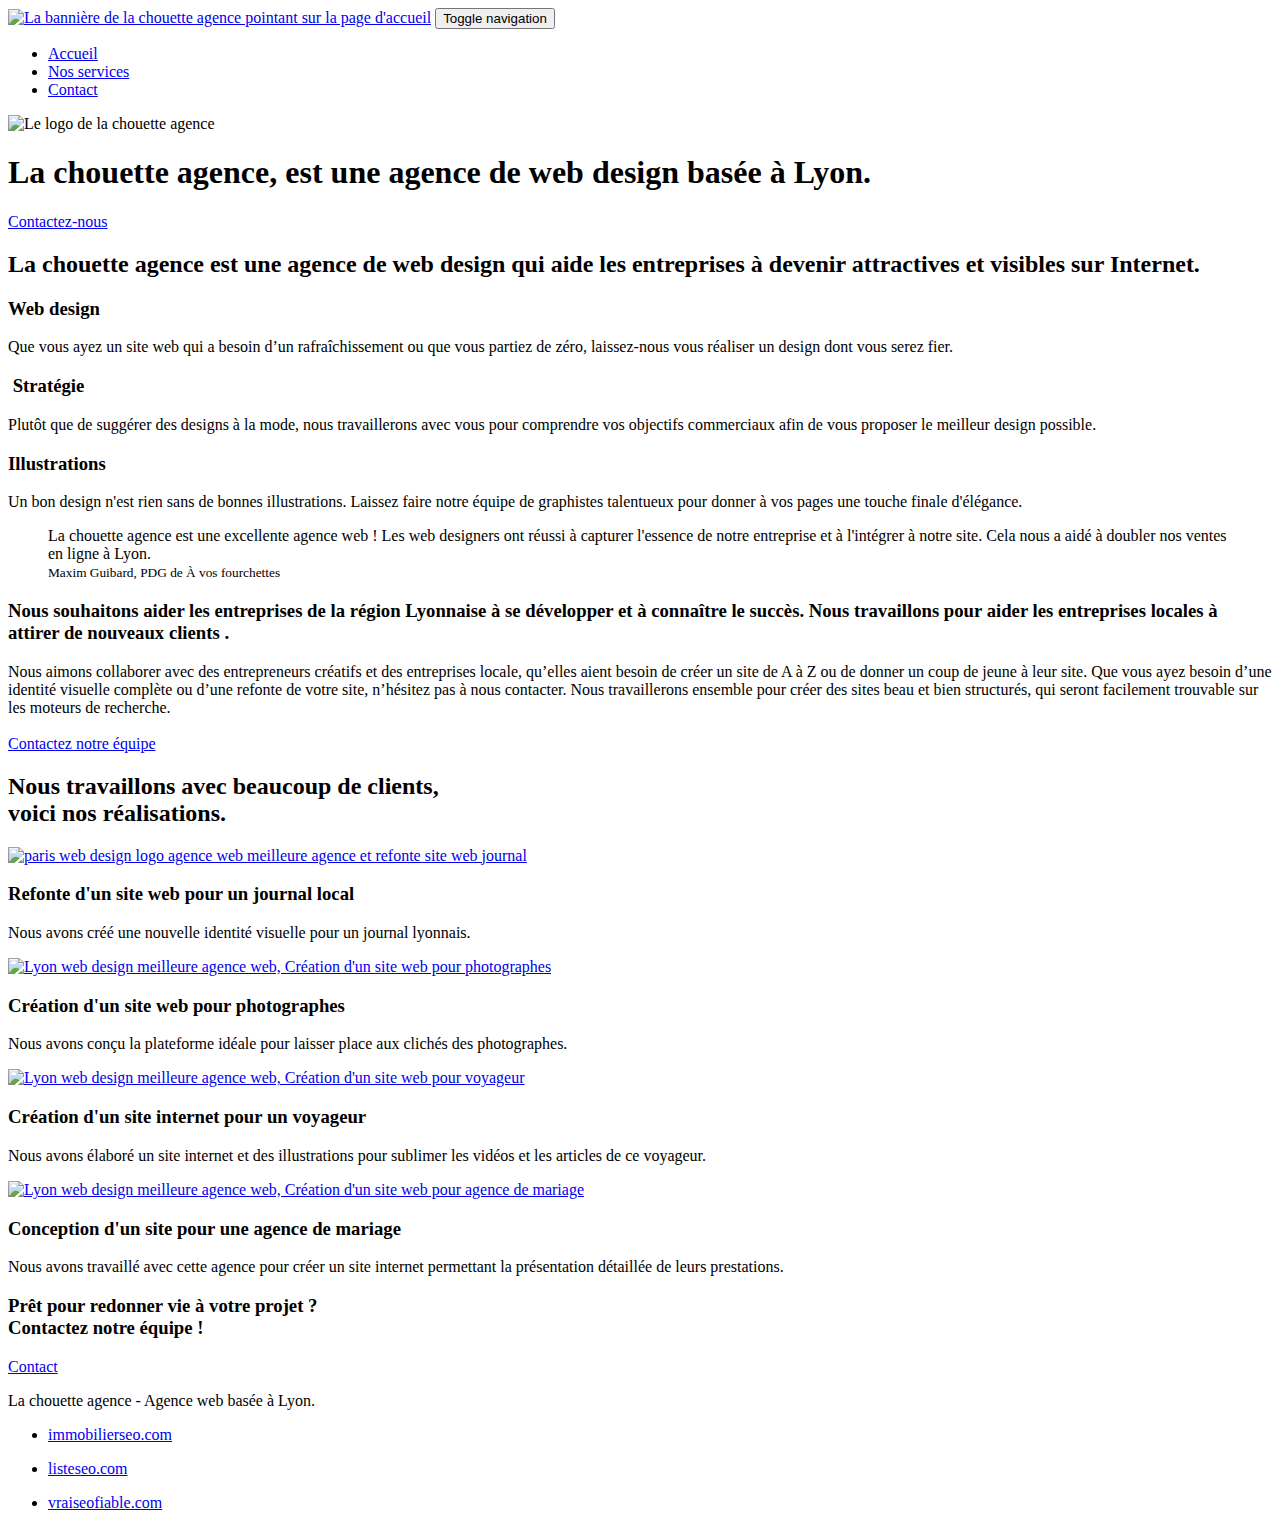
==== index.html @ 6811e6f7 "Suppression des liens externes dans le pied de page" ====
<!doctype html>
<!--lang="Default remplacé par lang="fr"-->
<html lang="fr">
	<head>
		<meta charset="utf-8">
		<title>La chouette agence | Entreprise web design à Lyon</title>
		<!-- meta keywords est obsolète donc on supprime 
		<meta name="keywords" content="">-->
		<!-- Ajout du contenu content -->
		<meta name="description" content="La chouette agence, est une agence de web design qui aide les entreprises de la région lyonnaise à devenir attractives et visibles sur Internet">
		<meta name="viewport" content="width=device-width, initial-scale=1.0, viewport-fit=cover">
		<!-- Ajout de meta http-equiv.... -->
		<meta http-equiv="X-UA-Compatible" content="IE=edge">
		<!-- Modificaton de type jpg en png -->
		<link rel="shortcut icon" type="image/png" href="favicon.png">
		
		<link rel="stylesheet" type="text/css" href="./css/bootstrap.css">
		<link rel="stylesheet" type="text/css" href="style.css">
		<link rel="stylesheet" type="text/css" href="./css/font-awesome.css">
		<link rel="stylesheet" type="text/css" href="./css/et-line.css">
		
		<!--les script sont placés vers la fin de la page-->
		
		<!-- Analytics -->
		
		<!-- Analytics END -->
		
	</head>
	<body>
		<!-- Conteneur principal - div remplacé par main -->
		<main class="page-container">
			
			<!-- bloc-0 en-tête de la page - div remplacé par header --> 
			<header class="bloc bgc-white l-bloc" id="bloc-0">
				<div class="container bloc-sm">

					<nav class="navbar row">
						<div class="navbar-header">
							<!--<div class="keywords" style="color:#cccccc;font-size:1px">Agence web à paris, stratégie web, web design, illustrations, design de site web, site web, web, internet, site internet, site</div>-->	
							<a class="navbar-brand" href="index.html"><img src="img/la-chouette-agence.png" alt="La bannière de la chouette agence pointant sur la page d'accueil" height="40" /></a>
							<!--<div class="keywords" style="color:#cccccc;font-size:1px;">Agence web à paris, stratégie web, web design, illustrations, design de site web, site web, web, internet, site internet, site</div>-->
							<button id="nav-toggle" type="button" class="ui-navbar-toggle navbar-toggle" data-toggle="collapse" data-target=".navbar-1">
								<span class="sr-only">Toggle navigation</span><span class="icon-bar"></span><span class="icon-bar"></span><span class="icon-bar"></span>
							</button>
						</div>
						<div class="collapse navbar-collapse navbar-1 special-dropdown-nav">
							<ul class="site-navigation nav navbar-nav">
								<li>
									<a href="index.html">Accueil</a>
								</li>
								<li>
									<!-- Ajout du lien nos services-->
									<a href="#bloc-2-services">Nos services</a>
								</li>
								<li>
									<!-- Remplacer le texte page2 par Contact et suppression du signe superieur -->
									<a href="contact.html">Contact</a>
								</li>
							</ul>
						</div>
					</nav>
				</div>
			</header>
			<!-- bloc-0 en-tête END -->

			<!-- section bloc-1-presentation - div remplacé par section-->
			<section class="bloc bgc-dark-slate-blue bg-banniere d-bloc bg-t-edge bloc-bg-texture texture-paper b-parallax" id="bloc-1-hero">
				<div class="container bloc-lg">
					<div class="row tight-width-whitespace">
						<div class="col-sm-12">
							<img src="img/logo.png" class="center-block image-resize-mode" width="100" alt="Le logo de la chouette agence" />
							<h1 class="text-center hero-bloc-text tc-white ">
								La chouette agence, est une agence de web design basée à Lyon.
							</h1>
							<div class="text-center">
								<a href="contact.html" class="btn btn-lg btn-clean btn-rd cta-hero btn-atomic-tangerine" id="cta-hero">Contactez-nous</a>
							</div>
						</div>
					</div>
				</div>
			</section>
			<!-- section bloc-1-presentation END -->

			<!-- section bloc-2-services - div remplacé par section--> 
			<section class="bloc bgc-white l-bloc" id="bloc-2-services">
				<div class="container bloc-md">
					<div class="row">
						<div class="col-sm-12 text-center">
							<!--<img alt="agence web, agence web paris, web design paris, stratégie web" src="img/title.png" />-->
							<h2>
								La chouette agence est une agence de web design qui aide les entreprises à devenir 
								attractives et visibles sur Internet.
							</h2>
						</div>
					</div>
					<div class="row voffset-lg med-width-whitespace">
						<!-- DIV remplacé par ARTICLE -->
						<article class="col-sm-4">
							<div class="text-center">
								<span class="et-icon-browser sm-shadow icon-dark-slate-blue icons icon-lg"></span>
							</div>
							<h3 class="mg-md text-center">
								Web design
							</h3>
							<p class="text-center ">
								Que vous ayez un site web qui a besoin d&rsquo;un rafraîchissement ou que vous partiez de zéro, laissez-nous vous réaliser un design dont vous serez fier.
							</p>
						</article>
						<!-- DIV remplacé par ARTICLE -->
						<article class="col-sm-4">
							<div class="text-center">
								<span class="et-icon-presentation sm-shadow icon-dark-slate-blue icons icon-lg"></span>
							</div>
							<h3 class="mg-md text-center">
								&nbsp;Stratégie
							</h3>
							<p class="text-center ">
								Plutôt que de suggérer des designs à la mode, nous travaillerons avec vous pour comprendre vos objectifs commerciaux afin de vous proposer le meilleur design possible.<br>
							</p>
						</article>
						<!-- DIV remplacé par ARTICLE -->
						<article class="col-sm-4">
							<div class="text-center">
								<span class="et-icon-edit sm-shadow icon-dark-slate-blue icons icon-lg"></span>
							</div>
							<h3 class="mg-md text-center">
								Illustrations
							</h3>
							<p class="text-center ">
								Un bon design n'est rien sans de bonnes illustrations. Laissez faire notre équipe de graphistes talentueux pour donner à vos pages une touche finale d'élégance.
							</p>
						</article>
					</div>
					<div class="row voffset-lg voffset">
						<!-- Remplacer div par blockquote-->
						<blockquote class="col-xs-12 col-md-8 col-md-offset-2 text-center">
							<!--<img alt="agence web, agence web paris, web design paris, stratégie web" src="img/citation.png" />-->
							La chouette agence est une excellente agence web ! Les web designers ont réussi à capturer l'essence
							de notre entreprise et à l'intégrer à notre site. Cela nous a aidé à doubler nos ventes en ligne à Lyon.<br>
							<small>Maxim Guibard, PDG de &Agrave; vos fourchettes</small>
						</blockquote>
					</div>
				</div>
			</section>
			<!-- section bloc-2-services END -->

			<!-- section bloc-3-what-i-do - div remplacé par section -->
			<section class="bloc tc-white bgc-atomic-tangerine bg-presentation d-bloc bloc-bg-texture texture-paper b-parallax" id="bloc-3-what-i-do">
				<div class="container bloc-lg">
					<div class="row tight-width-whitespace black-background">
						<div class="col-sm-12">
							<!-- Remplacement de h2 par h3-->
							<h3 class="mg-md text-center tc-white">
								Nous souhaitons aider les entreprises de la région Lyonnaise à se développer et à connaître le succès. Nous travaillons pour aider les entreprises locales à attirer de nouveaux clients .<br>
							</h3>
							<p class="text-center white">
								Nous aimons collaborer avec des entrepreneurs créatifs et des entreprises locale, qu’elles aient besoin de créer un site de A à Z ou de donner un coup de jeune à leur site. Que vous ayez besoin d’une identité visuelle complète ou d’une refonte de votre site, n’hésitez pas à nous contacter. Nous travaillerons ensemble pour créer des sites beau et bien structurés, qui seront facilement trouvable sur les moteurs de recherche. <br><br><a class="ltc-white bold-link" href="page2.html">Contactez notre équipe</a><br>
							</p>
						</div>
					</div>
				</div>
			</section>
			<!-- section bloc-3-what-i-do END -->

			<!-- section bloc-4-portfolio - div remplacé par section -->
			<section class="bloc bgc-white bg-lines-h2-bg bg-repeat l-bloc" id="bloc-4-portfolio">
				<div class="container bloc-lg">
					<div class="row">
						<div class="col-sm-12 text-center">
							<!--<img alt="agence web, agence web paris, web design paris, stratégie web" src="img/title2.png" />-->
							<!-- Remplacer IMG par H2 -->
							<h2>Nous travaillons avec beaucoup de clients,<br> voici nos réalisations.</h2>
						</div>
					</div>
					<div class="row tight-width-whitespace portfolio-row">
						<div class="col-sm-6">
							<a href="#" data-lightbox="img/1.jpg" data-gallery-id="gallery-1" data-caption="Refonte d'un site web pour un journal local" data-frame="snapshot-lb"><img src="img/1.jpg" alt="paris web design logo agence web meilleure agence et refonte site web journal" class="img-responsive portfolio-thumb" /></a>
							<h3 class="mg-md text-center">
								Refonte d'un site web pour un journal local
							</h3>
							<p class="text-center">
								Nous avons créé une nouvelle identité visuelle pour un journal lyonnais.
							</p>
						</div>
						<div class="col-sm-6">
							<a href="#" data-lightbox="img/2.jpg" data-gallery-id="gallery-1" data-caption="Création d'un site web pour photographes" data-frame="snapshot-lb"><img src="img/2.jpg" class="img-responsive portfolio-thumb" alt="Lyon web design meilleure agence web, Création d'un site web pour photographes" /></a>
							<h3 class="mg-md text-center">
								Création d'un site web pour photographes
							</h3>
							<p class="text-center">
								Nous avons conçu la plateforme idéale pour laisser place aux clichés des photographes.
							</p>
						</div>
					</div>
					<div class="row tight-width-whitespace portfolio-row">
						<div class="col-sm-6">
							<a href="#" data-lightbox="img/3.bmp" data-gallery-id="gallery-1" data-caption="Création d'un site internet pour un voyageur" data-frame="snapshot-lb"><img src="img/3.bmp" class="img-responsive portfolio-thumb" alt="Lyon web design meilleure agence web, Création d'un site web pour voyageur"/></a>
							<h3 class="mg-md text-center">
								Création d'un site internet pour un voyageur
							</h3>
							<p class="text-center">
								Nous avons élaboré un site internet et des illustrations pour sublimer les vidéos et les articles de ce voyageur.
							</p>
						</div>
						<div class="col-sm-6">
							<a href="#" data-lightbox="img/4.bmp" data-gallery-id="gallery-1" data-caption="Conception d'un site pour une agence de mariage" data-frame="snapshot-lb"><img src="img/4.bmp" class="img-responsive portfolio-thumb" alt="Lyon web design meilleure agence web, Création d'un site web pour agence de mariage" /></a>
							<h3 class="mg-md text-center">
								Conception d'un site pour une agence de mariage
							</h3>
							<p class="text-center">
								Nous avons travaillé avec cette agence pour créer un site internet permettant la présentation détaillée de leurs prestations.
							</p>
						</div>
					</div>
				</div>
			</section>
			<!-- section bloc-4-portfolio END -->

			<!-- section bloc-5-cta - div remplacé section -->
			<section class="bloc bgc-dark-slate-blue bg-banniere d-bloc bloc-bg-texture texture-paper" id="bloc-5-cta">
				<div class="container bloc-lg">
					<div class="row">
						<!-- Remplacement de h2 par h3-->
						<h3 class="mg-md text-center tc-white">
							Prêt pour redonner vie à votre projet ?<br>Contactez notre équipe !
						</h3>
						<div class="col-sm-12 text-center">
							<a href="contact.html" class="btn btn-atomic-tangerine btn-clean btn-rd btn-lg cta-hero">Contact</a>
						</div>
					</div>
				</div>
			</section>
			<!-- section bloc-5-cta END -->

			<!-- footer bloc-8 - div remplacé par footer --> 
			<footer class="bloc bgc-atomic-tangerine d-bloc" id="bloc-8">
				<div class="container bloc-sm">
					<div class="row">
						<div class="col-sm-12">
							<p class="text-center white">
								La chouette agence - Agence web basée à Lyon.<br>
							</p>
							<div class="row row-no-gutters social">
								<div class="col-sm-3">
									<div class="text-center">
										<a class="social" href="https://twitter.com/home?lang=fr" target="_blank"><span class="fa fa-twitter icon-md"></span></a>
									</div>
								</div>
								<div class="col-sm-3">
									<div class="text-center">
										<a class="social" href="https://www.facebook.com/Lachouetteagence-102124138847114" target="_blank"><span class="fa fa-facebook icon-md"></span></a>
									</div>
								</div>
								<div class="col-sm-3">
									<div class="text-center">
										<a class="social" href="https://dribbble.com/tags/fa" target="_blank"><span class="fa fa-dribbble icon-md"></span></a>
									</div>
								</div>
								<div class="col-sm-3">
									<div class="text-center">
										<a class="social" href="https://www.instagram.com/?hl=fr" target="_blank"><span class="fa fa-instagram icon-md"></span></a>
									</div>
								</div>
							<!--<div class="keywords" style="color:#F3976C;">Agence web à paris, stratégie web, web design, illustrations, design de site web, site web, web, internet, site internet, site</div>-->
							</div>
							<div class="row">
								<div class="col-sm-4">
									<!--Partenaires-->
										<ul>
											<!--<li><a href="voiture.com">voiture.com</a></li>
											<li><a href="pizza.com">pizza.com</a></li>
											<li><a href="matoiture.com">matoiture.com</a></li>-->
											<li><a href="immobilierseo.com">immobilierseo.com</a></li>
										</ul>	
								</div>
								<div class="col-sm-4">
									<!--Annuaires liste 1-->
									<ul>
										<!--<li><a href="annuaireagence.com">annuaireagence.com</a></li>
										<li><a href="annuaireseo.com">annuaireseo.com</a></li>
										<li><a href="annuairemarketing.com">annuairemarketing.com</a></li>
										<li><a href="123seoture.com">123seo.com</a></li>
										<li><a href="123site.com">123site.com</a></li>
										<li><a href="annuairewordpress.com">annuairewordpress.com</a></li>
										<li><a href="listeagence.com">listeagence.com</a></li>
										<li><a href="meilleuresagencesparis.com">meilleuresagencesparis.com</a></li>-->
										<li><a href="listeseo.com">listeseo.com</a></li>
									</ul>
								</div>
								<div class="col-sm-4">
									<!--Annuaires liste 2-->
									<ul>
										<!--<li><a href="betterseo.com">betterseo.com</a></li>
										<li><a href="ameliorerseo.com">ameliorerseo.com</a></li>
										<li><a href="seojuicelien.com">seojuicelien.com</a></li>
										<li><a href="meilleursliens.com">meilleursliens.com</a></li>
										<li><a href="liensagogo.com">liensagogo.com</a></li>
										<li><a href="backlink.com">backlink.com</a></li>
										<li><a href="linkjuiceannuaire.com">linkjuiceannuaire.com</a></li>
										<li><a href="remontersurgoogle.com">remontersurgoogle.com</a></li>-->
										<li><a href="vraiseofiable.com">vraiseofiable.com</a></li>
									</ul>
								</div>
							</div>
						</div>
					</div>
				</div>
			</footer>
			<!-- footer bloc-8 END -->

		</main>
		<!-- Conteneur principal END -->
		
		<!-- Les scripts -->
		<script src="./js/jquery-2.1.0.js"></script>
		<script src="./js/bootstrap.js"></script>
		<script src="./js/blocs.js"></script>
		<script src="./js/jquery.touchSwipe.js" defer></script>
		<script src="./js/gmaps.js"></script>	
	</body>
</html>
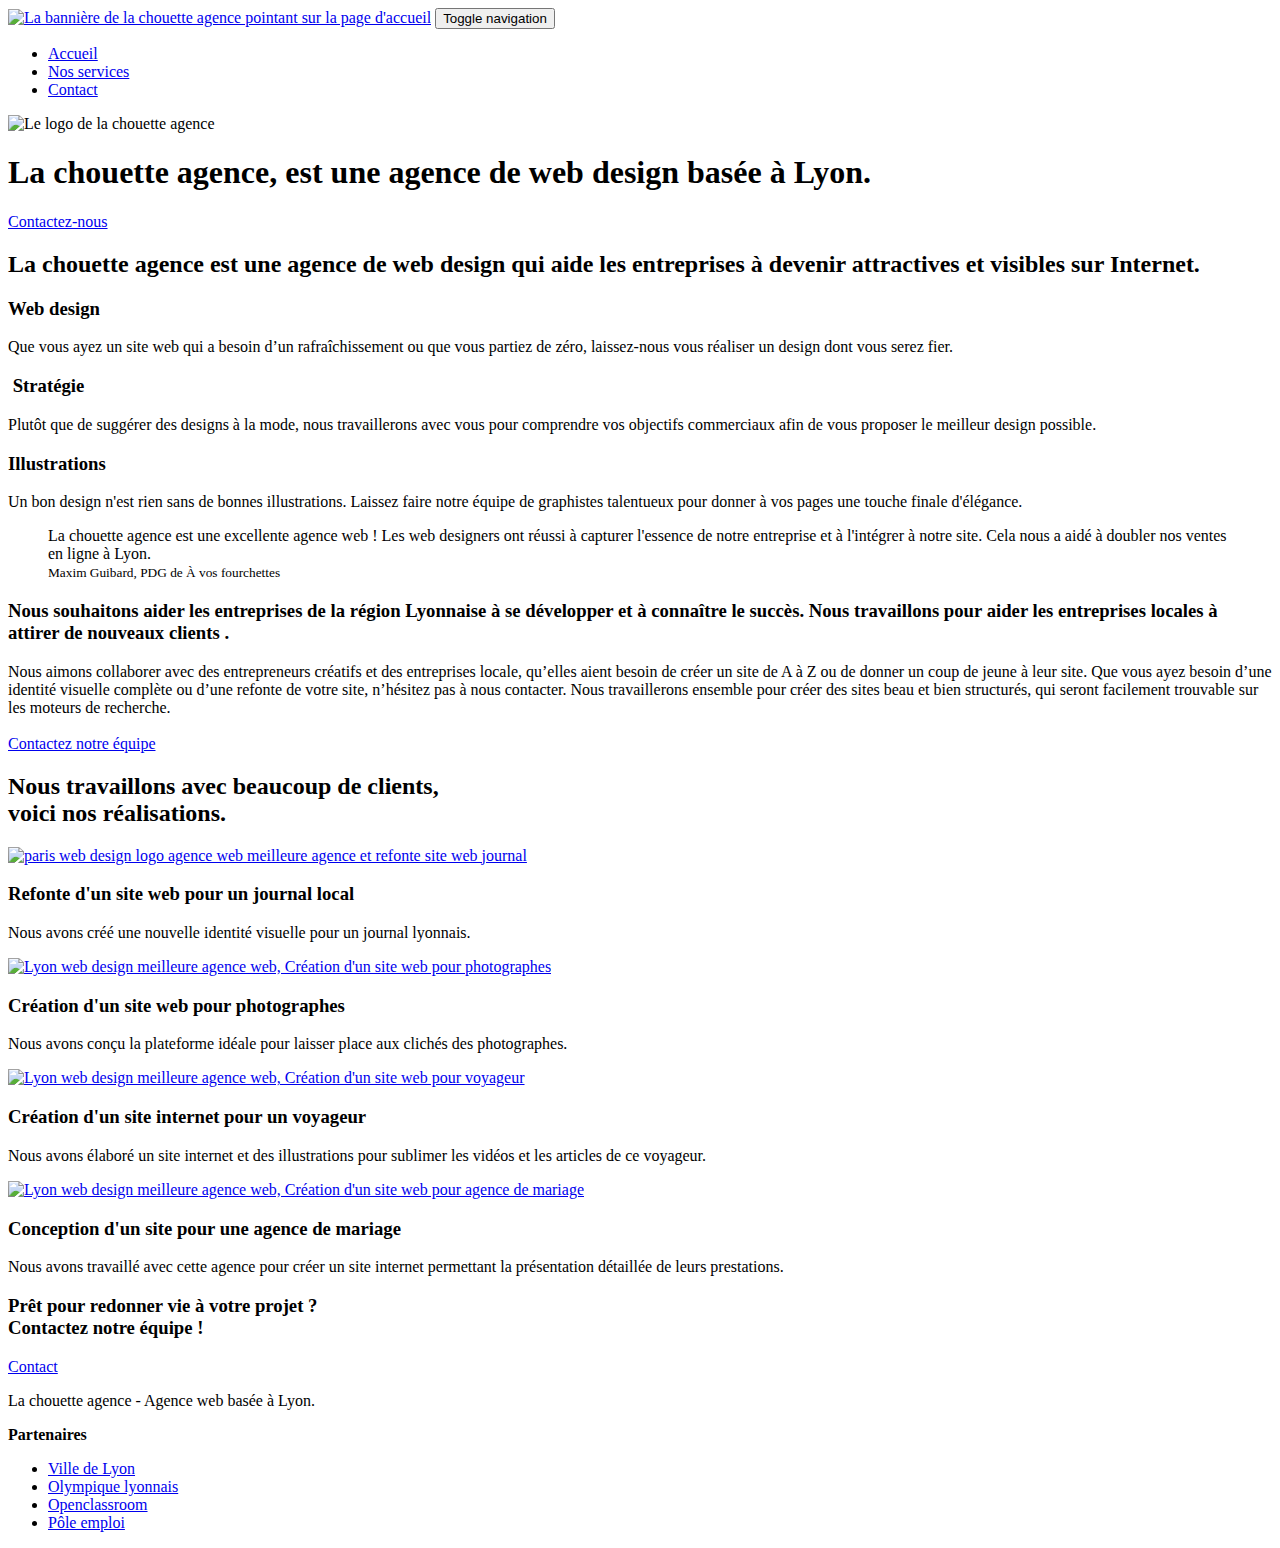
==== commit c8136b41: "Ajout des liens partenaires et réseaux sociaux dans les pieds de page" ====
--- a/index.html
+++ b/index.html
@@ -265,41 +265,13 @@
 							</div>
 							<div class="row">
 								<div class="col-sm-4">
-									<!--Partenaires-->
-										<ul>
-											<!--<li><a href="voiture.com">voiture.com</a></li>
-											<li><a href="pizza.com">pizza.com</a></li>
-											<li><a href="matoiture.com">matoiture.com</a></li>-->
-											<li><a href="immobilierseo.com">immobilierseo.com</a></li>
-										</ul>	
-								</div>
-								<div class="col-sm-4">
-									<!--Annuaires liste 1-->
+									<strong>Partenaires</strong>
 									<ul>
-										<!--<li><a href="annuaireagence.com">annuaireagence.com</a></li>
-										<li><a href="annuaireseo.com">annuaireseo.com</a></li>
-										<li><a href="annuairemarketing.com">annuairemarketing.com</a></li>
-										<li><a href="123seoture.com">123seo.com</a></li>
-										<li><a href="123site.com">123site.com</a></li>
-										<li><a href="annuairewordpress.com">annuairewordpress.com</a></li>
-										<li><a href="listeagence.com">listeagence.com</a></li>
-										<li><a href="meilleuresagencesparis.com">meilleuresagencesparis.com</a></li>-->
-										<li><a href="listeseo.com">listeseo.com</a></li>
-									</ul>
-								</div>
-								<div class="col-sm-4">
-									<!--Annuaires liste 2-->
-									<ul>
-										<!--<li><a href="betterseo.com">betterseo.com</a></li>
-										<li><a href="ameliorerseo.com">ameliorerseo.com</a></li>
-										<li><a href="seojuicelien.com">seojuicelien.com</a></li>
-										<li><a href="meilleursliens.com">meilleursliens.com</a></li>
-										<li><a href="liensagogo.com">liensagogo.com</a></li>
-										<li><a href="backlink.com">backlink.com</a></li>
-										<li><a href="linkjuiceannuaire.com">linkjuiceannuaire.com</a></li>
-										<li><a href="remontersurgoogle.com">remontersurgoogle.com</a></li>-->
-										<li><a href="vraiseofiable.com">vraiseofiable.com</a></li>
-									</ul>
+										<li><a href="https://www.lyon.fr/" target="_blank">Ville de Lyon</a></li>
+										<li><a href="https://www.ol.fr/fr-FR/prehome" target="_blank">Olympique lyonnais</a></li>
+										<li><a href="https://openclassrooms.com/fr/" target="blank">Openclassroom</a></li>
+										<li><a href="https://www.pole-emploi.fr/accueil/" target="_blank">P&ocirc;le emploi</a></li>
+									</ul>	
 								</div>
 							</div>
 						</div>
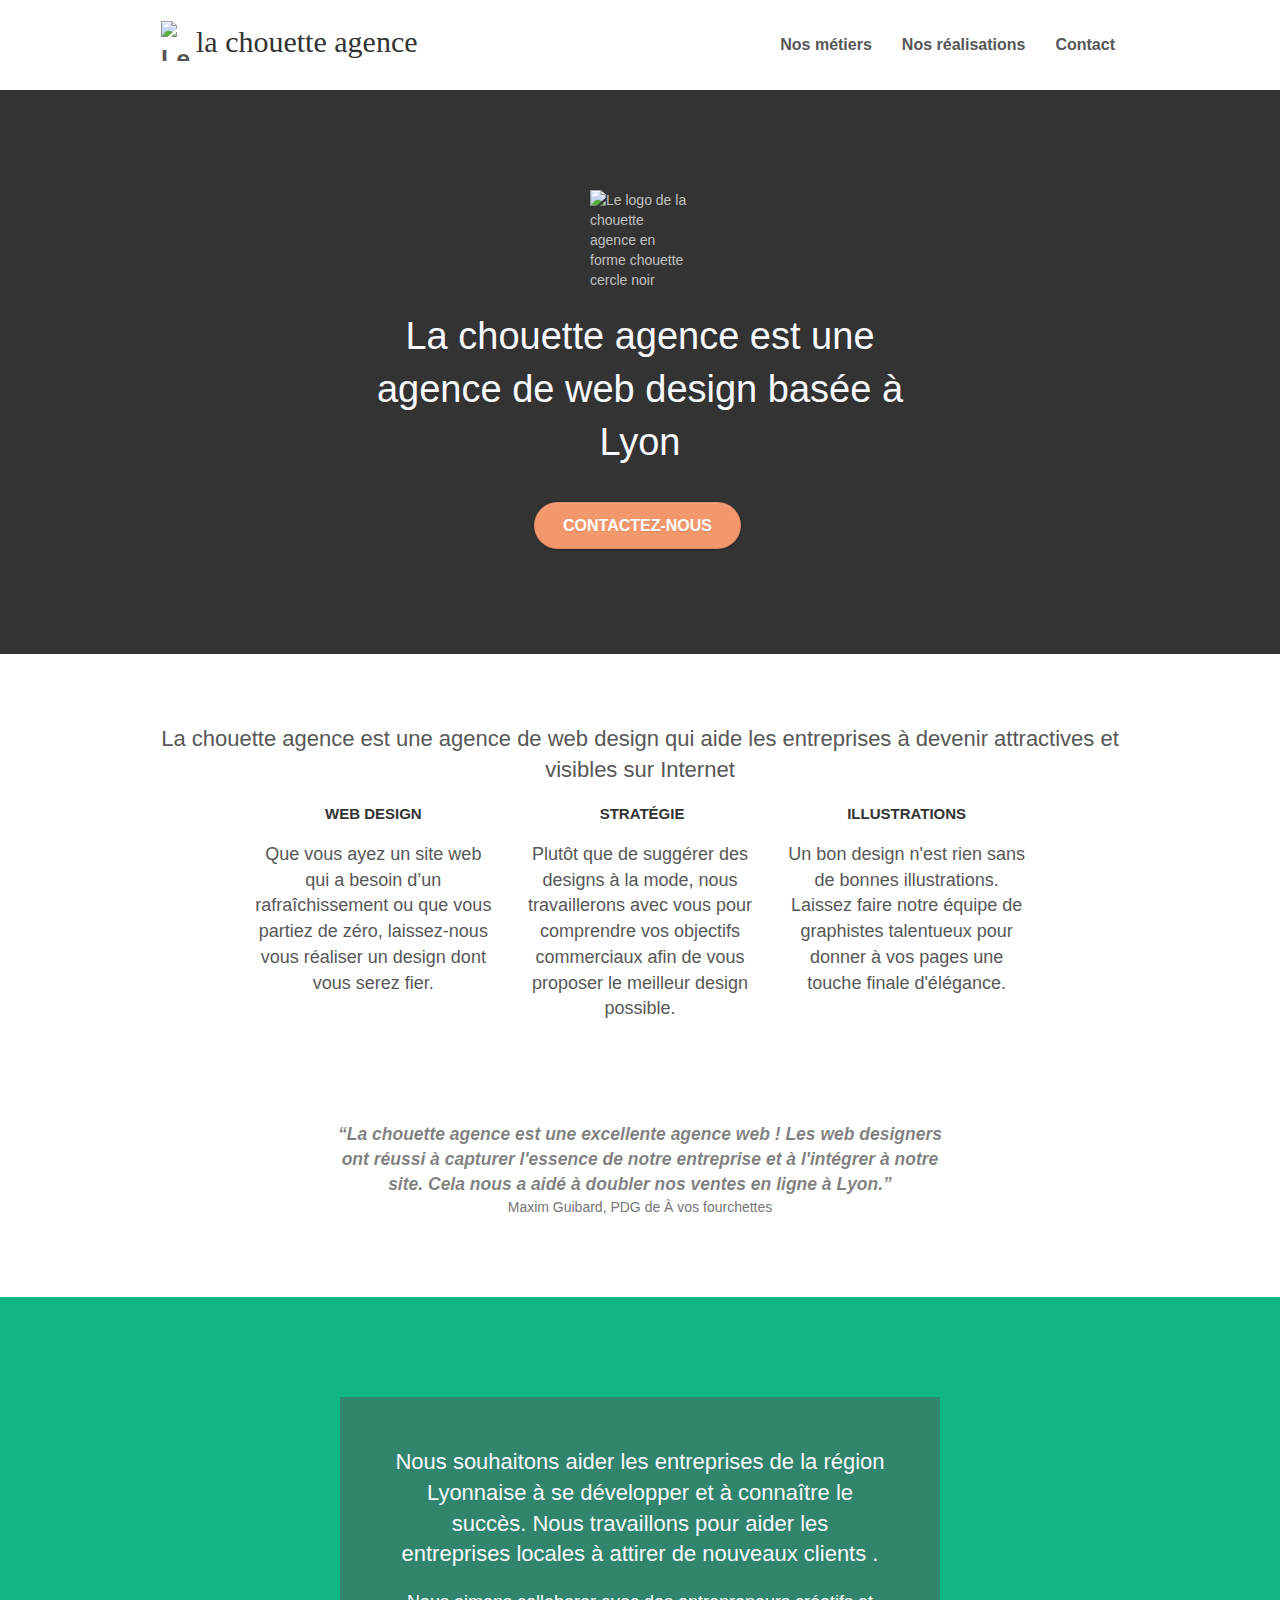
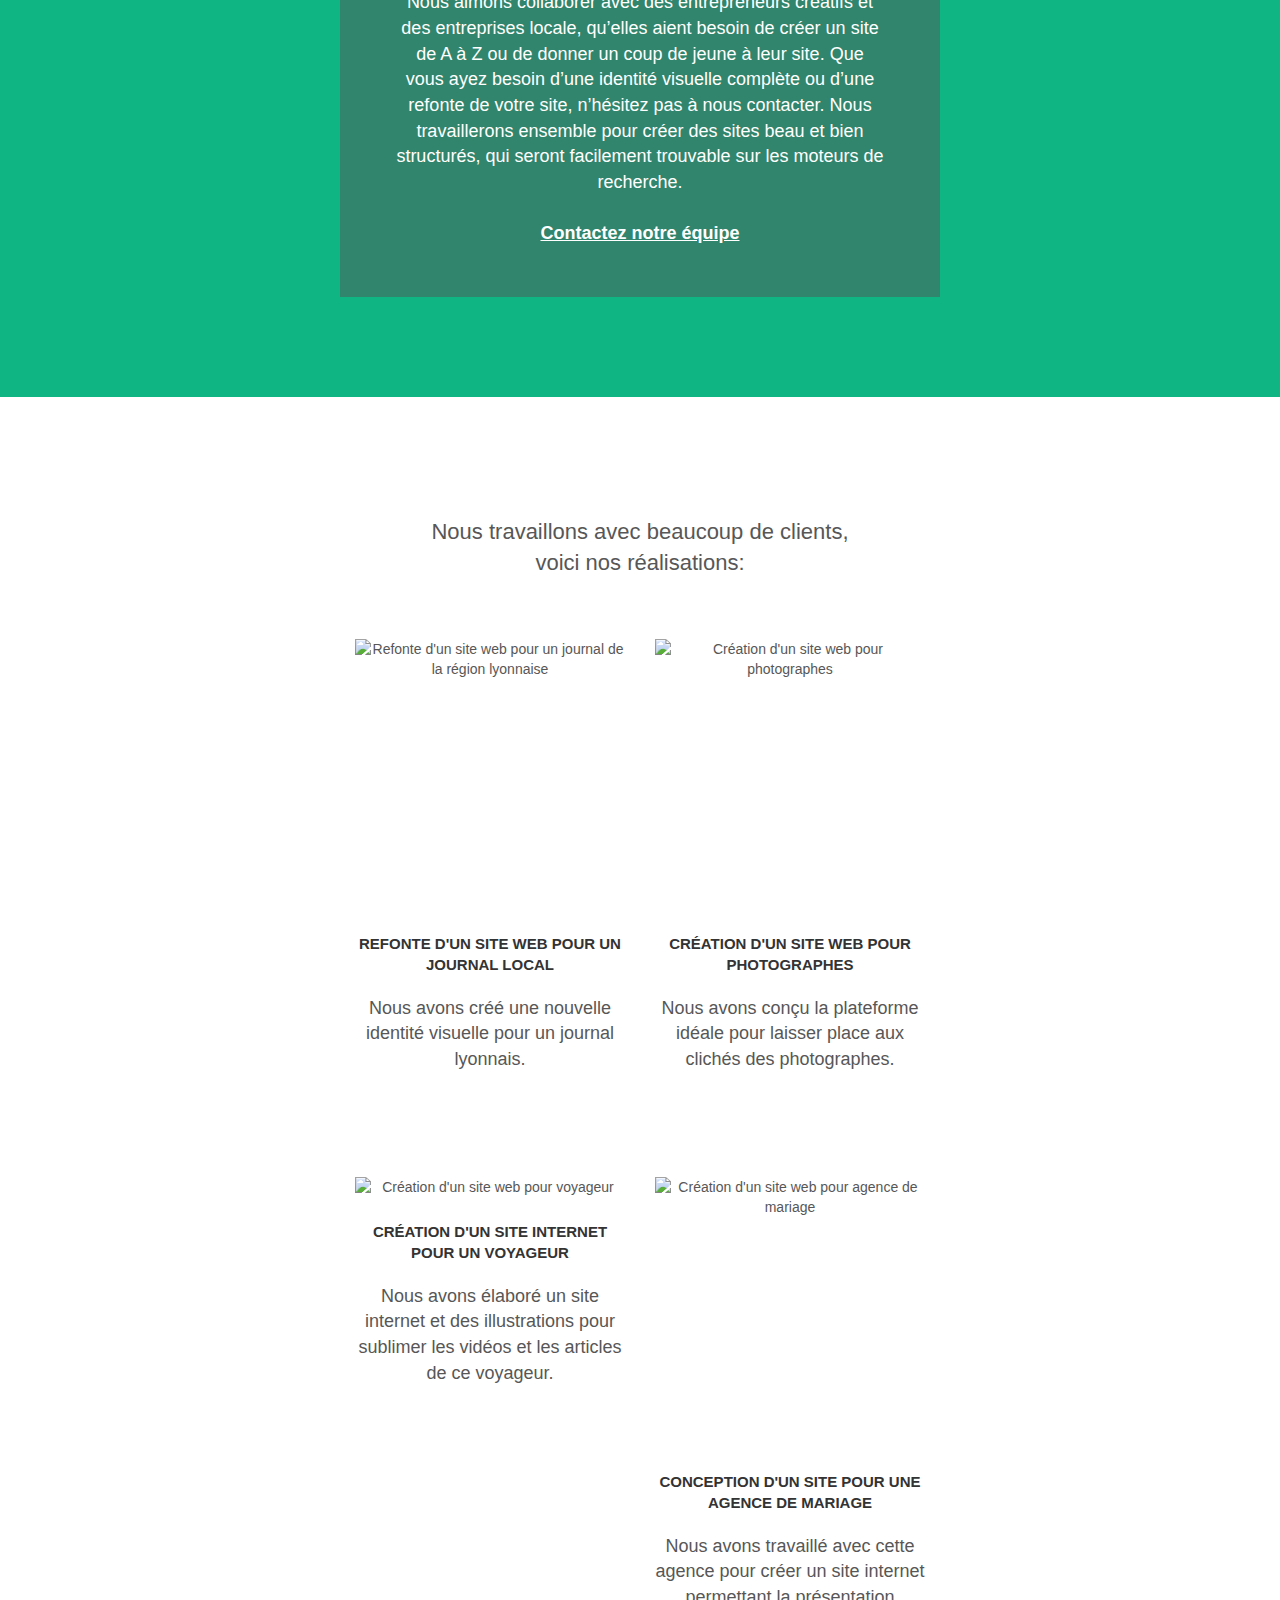
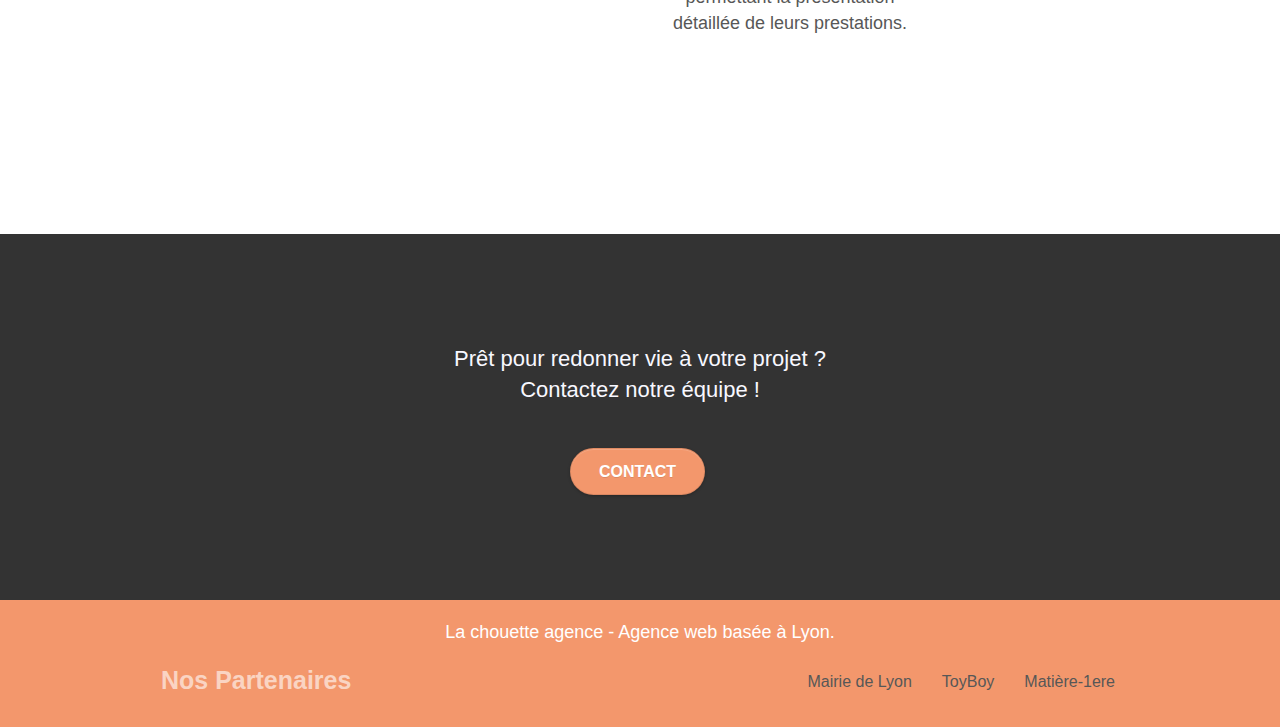
==== commit d541783d: "Réalisation toogle navigation du pied de page" ====
--- a/index.html
+++ b/index.html
@@ -1,238 +1,262 @@
 <!doctype html>
-<!--lang="Default remplacé par lang="fr"-->
 <html lang="fr">
 	<head>
 		<meta charset="utf-8">
-		<title>La chouette agence | Entreprise web design à Lyon</title>
-		<!-- meta keywords est obsolète donc on supprime 
-		<meta name="keywords" content="">-->
-		<!-- Ajout du contenu content -->
-		<meta name="description" content="La chouette agence, est une agence de web design qui aide les entreprises de la région lyonnaise à devenir attractives et visibles sur Internet">
+		<title>La chouette agence | Entreprise de web design à Lyon</title>
+		<!-- Indexation and crawling-->
+		<meta name="robots" content="index, follow">
+		<meta name="googlebot" content="index, follow">
+		<!-- Indexation and crawling END -->
+		<!-- Add content description -->
+		<meta name="description" content="La chouette agence est une agence de web design qui aide les entreprises de la région lyonnaise à devenir attractives et visibles sur Internet">
+		<!-- description END -->
 		<meta name="viewport" content="width=device-width, initial-scale=1.0, viewport-fit=cover">
-		<!-- Ajout de meta http-equiv.... -->
+		<!-- Add de meta http-equiv.... -->
 		<meta http-equiv="X-UA-Compatible" content="IE=edge">
-		<!-- Modificaton de type jpg en png -->
+		<!-- END -->
+		<!-- Conversion du type favicon jpg en png -->
 		<link rel="shortcut icon" type="image/png" href="favicon.png">
+		<!-- END -->
 		
-		<link rel="stylesheet" type="text/css" href="./css/bootstrap.css">
+		<link rel="stylesheet" type="text/css" href="./css/bootstrap.min.css">
 		<link rel="stylesheet" type="text/css" href="style.css">
-		<link rel="stylesheet" type="text/css" href="./css/font-awesome.css">
-		<link rel="stylesheet" type="text/css" href="./css/et-line.css">
-		
-		<!--les script sont placés vers la fin de la page-->
-		
+		<link rel="stylesheet" type="text/css" href="./css/font-awesome.min.css">
+		<link rel="stylesheet" type="text/css" href="./css/et-line.min.css">
+		<!--<link rel="preconnect" href="https://fonts.googleapis.com">
+		<link rel="preconnect" href="https://fonts.gstatic.com" crossorigin>-->
+		<!--<link href="https://fonts.googleapis.com/css2?family=Podkova&display=swap" rel="stylesheet">-->
+
 		<!-- Analytics -->
 		
 		<!-- Analytics END -->
 		
 	</head>
 	<body>
-		<!-- Conteneur principal - div remplacé par main -->
-		<main class="page-container">
+		<!-- Conteneur principal-->
+		<div class="page-container">
 			
-			<!-- bloc-0 en-tête de la page - div remplacé par header --> 
+			<!-- En-tête de la page - header --> 
 			<header class="bloc bgc-white l-bloc" id="bloc-0">
 				<div class="container bloc-sm">
-
 					<nav class="navbar row">
 						<div class="navbar-header">
 							<!--<div class="keywords" style="color:#cccccc;font-size:1px">Agence web à paris, stratégie web, web design, illustrations, design de site web, site web, web, internet, site internet, site</div>-->	
-							<a class="navbar-brand" href="index.html"><img src="img/la-chouette-agence.png" alt="La bannière de la chouette agence pointant sur la page d'accueil" height="40" /></a>
+							<a class="navbar-brand" href="index.html" title="La page d'acceuil">
+								<img src="img/logo-chouette-agence.png" alt="Le logo de la chouette agence" height="40" width="30" class="d-inline-block align-top" />
+								<h1>la chouette agence</h1>
+							</a>
 							<!--<div class="keywords" style="color:#cccccc;font-size:1px;">Agence web à paris, stratégie web, web design, illustrations, design de site web, site web, web, internet, site internet, site</div>-->
-							<button id="nav-toggle" type="button" class="ui-navbar-toggle navbar-toggle" data-toggle="collapse" data-target=".navbar-1">
+							<button id="nav-toggle" type="button" class="ui-navbar-toggle navbar-toggle" data-toggle="collapse" data-target=".navbar-1" aria-label="Toggle navigation">
 								<span class="sr-only">Toggle navigation</span><span class="icon-bar"></span><span class="icon-bar"></span><span class="icon-bar"></span>
 							</button>
 						</div>
 						<div class="collapse navbar-collapse navbar-1 special-dropdown-nav">
 							<ul class="site-navigation nav navbar-nav">
 								<li>
-									<a href="index.html">Accueil</a>
+									<a href="#bloc-2-services">Nos métiers</a>
 								</li>
 								<li>
 									<!-- Ajout du lien nos services-->
-									<a href="#bloc-2-services">Nos services</a>
+									<a href="#bloc-4-portfolio">Nos réalisations</a>
 								</li>
 								<li>
 									<!-- Remplacer le texte page2 par Contact et suppression du signe superieur -->
-									<a href="contact.html">Contact</a>
+									<a href="contact-chouette-agence.html">Contact</a>
 								</li>
 							</ul>
 						</div>
 					</nav>
 				</div>
 			</header>
-			<!-- bloc-0 en-tête END -->
-
-			<!-- section bloc-1-presentation - div remplacé par section-->
-			<section class="bloc bgc-dark-slate-blue bg-banniere d-bloc bg-t-edge bloc-bg-texture texture-paper b-parallax" id="bloc-1-hero">
-				<div class="container bloc-lg">
-					<div class="row tight-width-whitespace">
-						<div class="col-sm-12">
-							<img src="img/logo.png" class="center-block image-resize-mode" width="100" alt="Le logo de la chouette agence" />
-							<h1 class="text-center hero-bloc-text tc-white ">
-								La chouette agence, est une agence de web design basée à Lyon.
-							</h1>
-							<div class="text-center">
-								<a href="contact.html" class="btn btn-lg btn-clean btn-rd cta-hero btn-atomic-tangerine" id="cta-hero">Contactez-nous</a>
-							</div>
-						</div>
-					</div>
-				</div>
-			</section>
-			<!-- section bloc-1-presentation END -->
-
-			<!-- section bloc-2-services - div remplacé par section--> 
-			<section class="bloc bgc-white l-bloc" id="bloc-2-services">
-				<div class="container bloc-md">
-					<div class="row">
-						<div class="col-sm-12 text-center">
-							<!--<img alt="agence web, agence web paris, web design paris, stratégie web" src="img/title.png" />-->
-							<h2>
-								La chouette agence est une agence de web design qui aide les entreprises à devenir 
-								attractives et visibles sur Internet.
+			<!-- En-tête de la page - header FIN -->
+
+			<!-- Contenu principal de la page-->
+			<main>
+				<!-- Section presentation -->
+				<section class="bloc bgc-dark-slate-blue bg-banniere d-bloc bg-t-edge bloc-bg-texture texture-paper b-parallax" id="bloc-1-hero">
+					<div class="container bloc-lg">
+						<div class="row tight-width-whitespace">
+							<div class="col-sm-12">
+								<img src="img/chouette-agence-logo-cercle-noir.png" class="center-block image-resize-mode" width="100" height="100" alt="Le logo de la chouette agence en forme chouette cercle noir" />
+								<h2 class="text-center hero-bloc-text tc-white ">
+									La chouette agence est une agence de web design basée à Lyon
+								</h2>
+								<div class="text-center">
+									<a href="contact-chouette-agence.html" class="btn btn-lg btn-clean btn-rd cta-hero btn-atomic-tangerine" id="cta-hero">Contactez-nous</a>
+								</div>
+							</div>
+						</div>
+					</div>
+				</section>
+				<!-- Section presentation FIN -->
+
+				<!-- Section service --> 
+				<section class="bloc bgc-white l-bloc" id="bloc-2-services">
+					<div class="container bloc-md">
+						<div class="row">
+							<div class="col-sm-12 text-center">
+								<!-- Image texte remplacée par h2 -->
+								<h2>
+									La chouette agence est une agence de web design qui aide les entreprises à devenir 
+									attractives et visibles sur Internet
+								</h2>
+							</div>
+						</div>
+						<div class="row voffset-lg med-width-whitespace">
+							<!-- article service -->
+							<article class="col-sm-4">
+								<div class="text-center">
+									<span class="et-icon-browser sm-shadow icon-dark-slate-blue icons icon-lg"></span>
+								</div>
+								<h3 class="mg-md text-center">
+									Web design
+								</h3>
+								<p class="text-center ">
+									Que vous ayez un site web qui a besoin d&rsquo;un rafraîchissement ou que vous partiez de zéro, laissez-nous vous réaliser un design dont vous serez fier.
+								</p>
+							</article>
+							<!-- article service -->
+							<article class="col-sm-4">
+								<div class="text-center">
+									<span class="et-icon-presentation sm-shadow icon-dark-slate-blue icons icon-lg"></span>
+								</div>
+								<h3 class="mg-md text-center">
+									&nbsp;Stratégie
+								</h3>
+								<p class="text-center ">
+									Plutôt que de suggérer des designs à la mode, nous travaillerons avec vous pour comprendre vos objectifs commerciaux afin de vous proposer le meilleur design possible.<br>
+								</p>
+							</article>
+							<!-- article service -->
+							<article class="col-sm-4">
+								<div class="text-center">
+									<span class="et-icon-edit sm-shadow icon-dark-slate-blue icons icon-lg"></span>
+								</div>
+								<h3 class="mg-md text-center">
+									Illustrations
+								</h3>
+								<p class="text-center ">
+									Un bon design n'est rien sans de bonnes illustrations. Laissez faire notre équipe de graphistes talentueux pour donner à vos pages une touche finale d'élégance.
+								</p>
+							</article>
+						</div>
+						<div class="row voffset-lg voffset">
+							<!-- Citation de MAxim Guibard -->
+							<blockquote class="col-xs-12 col-md-8 col-md-offset-2 text-center">
+								<!-- Image texte remplacée par blockquote et texte brut -->
+								<strong>
+									&ldquo;La chouette agence est une excellente agence web ! Les web designers ont réussi à capturer l'essence
+									de notre entreprise et à l'intégrer à notre site. Cela nous a aidé à doubler nos ventes en ligne à Lyon.&rdquo;<br>
+								</strong>
+								<small>Maxim Guibard, PDG de &Agrave; vos fourchettes</small>
+							</blockquote>
+						</div>
+					</div>
+				</section>
+				<!-- Section section FIN -->
+
+				<!-- Section description -->
+				<!-- Suppression de bgc-atomic-tangerine-->
+				<section class="bloc tc-white bg-presentation d-bloc bloc-bg-texture texture-paper b-parallax" id="bloc-3-what-i-do">
+					<div class="container bloc-lg">
+						<div class="row tight-width-whitespace black-background">
+							<div class="col-sm-12">
+								<h2 class="mg-md text-center tc-white">
+									Nous souhaitons aider les entreprises de la région Lyonnaise à se développer et à connaître le succès. Nous travaillons pour aider les entreprises locales à attirer de nouveaux clients .<br>
+								</h2>
+								<p class="text-center white">
+									Nous aimons collaborer avec des entrepreneurs créatifs et des entreprises locale, qu’elles aient besoin de créer un site de A à Z ou de donner un coup de jeune à leur site. Que vous ayez besoin d’une identité visuelle complète ou d’une refonte de votre site, n’hésitez pas à nous contacter. Nous travaillerons ensemble pour créer des sites beau et bien structurés, qui seront facilement trouvable sur les moteurs de recherche. <br><br>
+									<a class="ltc-white bold-link" href="contact-chouette-agence.html">Contactez notre équipe</a><br>
+								</p>
+							</div>
+						</div>
+					</div>
+				</section>
+				<!-- Section description FIN -->
+
+				<!-- Section portfolio -->
+				<section class="bloc bgc-white bg-lines-h2-bg bg-repeat l-bloc" id="bloc-4-portfolio">
+					<div class="container bloc-lg">
+						<div class="row">
+							<div class="col-sm-12 text-center">
+								<!-- Image texte remplacée par h2 -->
+								<h2>Nous travaillons avec beaucoup de clients,<br> voici nos réalisations:</h2>
+							</div>
+						</div>
+						<div class="row tight-width-whitespace portfolio-row">
+							<div class="col-sm-6">
+								<figure>
+									<a href="#" data-lightbox="img/creation-site-web-journal.jpg" data-gallery-id="gallery-1" data-caption="Refonte d'un site web pour un journal local" data-frame="snapshot-lb">
+										<img src="img/creation-site-web-journal.jpg" alt="Refonte d'un site web pour un journal de la région lyonnaise" class="img-responsive portfolio-thumb" height="300" width="300" />
+									</a>
+									<figcaption class="mg-md text-center">Refonte d'un site web pour un journal local</figcaption>
+								</figure>
+								<p class="text-center">
+									Nous avons créé une nouvelle identité visuelle pour un journal lyonnais.
+								</p>
+							</div>
+							<div class="col-sm-6">
+								<figure>
+									<a href="#" data-lightbox="img/creation-site-web-photographe.jpg" data-gallery-id="gallery-1" data-caption="Création d'un site web pour photographes" data-frame="snapshot-lb">
+										<img src="img/creation-site-web-photographe.jpg" class="img-responsive portfolio-thumb" alt="Création d'un site web pour photographes" height="300" width="300" />
+									</a>
+									<figcaption class="mg-md text-center">Création d'un site web pour photographes</figcaption>
+								</figure>
+								<p class="text-center">
+									Nous avons conçu la plateforme idéale pour laisser place aux clichés des photographes.
+								</p>
+							</div>
+						</div>
+						<div class="row tight-width-whitespace portfolio-row">
+							<div class="col-sm-6">
+								<figure>
+									<a href="#" data-lightbox="img/creation-site-web-voyage.jpg" data-gallery-id="gallery-1" data-caption="Création d'un site internet pour un voyageur" data-frame="snapshot-lb">
+										<img src="img/creation-site-web-voyage.jpg" class="img-responsive portfolio-thumb" alt="Création d'un site web pour voyageur" height="300" width=""/>
+									</a>
+									<figcaption class="mg-md text-center">Création d'un site internet pour un voyageur</figcaption>
+								</figure>
+								<p class="text-center">
+									Nous avons élaboré un site internet et des illustrations pour sublimer les vidéos et les articles de ce voyageur.
+								</p>
+							</div>
+							<div class="col-sm-6">
+								<figure>
+									<a href="#" data-lightbox="img/creation-site-web-mariage.jpg" data-gallery-id="gallery-1" data-caption="Conception d'un site pour une agence de mariage" data-frame="snapshot-lb">
+										<img src="img/creation-site-web-mariage.jpg" class="img-responsive portfolio-thumb" alt="Création d'un site web pour agence de mariage" height="300" width="300" />
+									</a>
+									<figcaption class="mg-md text-center">Conception d'un site pour une agence de mariage</figcaption>
+								</figure>
+								<p class="text-center">
+									Nous avons travaillé avec cette agence pour créer un site internet permettant la présentation détaillée de leurs prestations.
+								</p>
+							</div>
+						</div>
+					</div>
+				</section>
+				<!-- Section portfolio -->
+
+				<!-- Section contact -->
+				<section class="bloc bg-banniere d-bloc bloc-bg-texture texture-paper" id="bloc-5-cta">
+					<div class="container bloc-lg">
+						<div class="row">
+							<h2 class="mg-md text-center tc-white">
+								Prêt pour redonner vie à votre projet ?<br>Contactez notre équipe !
 							</h2>
-						</div>
-					</div>
-					<div class="row voffset-lg med-width-whitespace">
-						<!-- DIV remplacé par ARTICLE -->
-						<article class="col-sm-4">
-							<div class="text-center">
-								<span class="et-icon-browser sm-shadow icon-dark-slate-blue icons icon-lg"></span>
-							</div>
-							<h3 class="mg-md text-center">
-								Web design
-							</h3>
-							<p class="text-center ">
-								Que vous ayez un site web qui a besoin d&rsquo;un rafraîchissement ou que vous partiez de zéro, laissez-nous vous réaliser un design dont vous serez fier.
-							</p>
-						</article>
-						<!-- DIV remplacé par ARTICLE -->
-						<article class="col-sm-4">
-							<div class="text-center">
-								<span class="et-icon-presentation sm-shadow icon-dark-slate-blue icons icon-lg"></span>
-							</div>
-							<h3 class="mg-md text-center">
-								&nbsp;Stratégie
-							</h3>
-							<p class="text-center ">
-								Plutôt que de suggérer des designs à la mode, nous travaillerons avec vous pour comprendre vos objectifs commerciaux afin de vous proposer le meilleur design possible.<br>
-							</p>
-						</article>
-						<!-- DIV remplacé par ARTICLE -->
-						<article class="col-sm-4">
-							<div class="text-center">
-								<span class="et-icon-edit sm-shadow icon-dark-slate-blue icons icon-lg"></span>
-							</div>
-							<h3 class="mg-md text-center">
-								Illustrations
-							</h3>
-							<p class="text-center ">
-								Un bon design n'est rien sans de bonnes illustrations. Laissez faire notre équipe de graphistes talentueux pour donner à vos pages une touche finale d'élégance.
-							</p>
-						</article>
-					</div>
-					<div class="row voffset-lg voffset">
-						<!-- Remplacer div par blockquote-->
-						<blockquote class="col-xs-12 col-md-8 col-md-offset-2 text-center">
-							<!--<img alt="agence web, agence web paris, web design paris, stratégie web" src="img/citation.png" />-->
-							La chouette agence est une excellente agence web ! Les web designers ont réussi à capturer l'essence
-							de notre entreprise et à l'intégrer à notre site. Cela nous a aidé à doubler nos ventes en ligne à Lyon.<br>
-							<small>Maxim Guibard, PDG de &Agrave; vos fourchettes</small>
-						</blockquote>
-					</div>
-				</div>
-			</section>
-			<!-- section bloc-2-services END -->
-
-			<!-- section bloc-3-what-i-do - div remplacé par section -->
-			<section class="bloc tc-white bgc-atomic-tangerine bg-presentation d-bloc bloc-bg-texture texture-paper b-parallax" id="bloc-3-what-i-do">
-				<div class="container bloc-lg">
-					<div class="row tight-width-whitespace black-background">
-						<div class="col-sm-12">
-							<!-- Remplacement de h2 par h3-->
-							<h3 class="mg-md text-center tc-white">
-								Nous souhaitons aider les entreprises de la région Lyonnaise à se développer et à connaître le succès. Nous travaillons pour aider les entreprises locales à attirer de nouveaux clients .<br>
-							</h3>
-							<p class="text-center white">
-								Nous aimons collaborer avec des entrepreneurs créatifs et des entreprises locale, qu’elles aient besoin de créer un site de A à Z ou de donner un coup de jeune à leur site. Que vous ayez besoin d’une identité visuelle complète ou d’une refonte de votre site, n’hésitez pas à nous contacter. Nous travaillerons ensemble pour créer des sites beau et bien structurés, qui seront facilement trouvable sur les moteurs de recherche. <br><br><a class="ltc-white bold-link" href="page2.html">Contactez notre équipe</a><br>
-							</p>
-						</div>
-					</div>
-				</div>
-			</section>
-			<!-- section bloc-3-what-i-do END -->
-
-			<!-- section bloc-4-portfolio - div remplacé par section -->
-			<section class="bloc bgc-white bg-lines-h2-bg bg-repeat l-bloc" id="bloc-4-portfolio">
-				<div class="container bloc-lg">
-					<div class="row">
-						<div class="col-sm-12 text-center">
-							<!--<img alt="agence web, agence web paris, web design paris, stratégie web" src="img/title2.png" />-->
-							<!-- Remplacer IMG par H2 -->
-							<h2>Nous travaillons avec beaucoup de clients,<br> voici nos réalisations.</h2>
-						</div>
-					</div>
-					<div class="row tight-width-whitespace portfolio-row">
-						<div class="col-sm-6">
-							<a href="#" data-lightbox="img/1.jpg" data-gallery-id="gallery-1" data-caption="Refonte d'un site web pour un journal local" data-frame="snapshot-lb"><img src="img/1.jpg" alt="paris web design logo agence web meilleure agence et refonte site web journal" class="img-responsive portfolio-thumb" /></a>
-							<h3 class="mg-md text-center">
-								Refonte d'un site web pour un journal local
-							</h3>
-							<p class="text-center">
-								Nous avons créé une nouvelle identité visuelle pour un journal lyonnais.
-							</p>
-						</div>
-						<div class="col-sm-6">
-							<a href="#" data-lightbox="img/2.jpg" data-gallery-id="gallery-1" data-caption="Création d'un site web pour photographes" data-frame="snapshot-lb"><img src="img/2.jpg" class="img-responsive portfolio-thumb" alt="Lyon web design meilleure agence web, Création d'un site web pour photographes" /></a>
-							<h3 class="mg-md text-center">
-								Création d'un site web pour photographes
-							</h3>
-							<p class="text-center">
-								Nous avons conçu la plateforme idéale pour laisser place aux clichés des photographes.
-							</p>
-						</div>
-					</div>
-					<div class="row tight-width-whitespace portfolio-row">
-						<div class="col-sm-6">
-							<a href="#" data-lightbox="img/3.bmp" data-gallery-id="gallery-1" data-caption="Création d'un site internet pour un voyageur" data-frame="snapshot-lb"><img src="img/3.bmp" class="img-responsive portfolio-thumb" alt="Lyon web design meilleure agence web, Création d'un site web pour voyageur"/></a>
-							<h3 class="mg-md text-center">
-								Création d'un site internet pour un voyageur
-							</h3>
-							<p class="text-center">
-								Nous avons élaboré un site internet et des illustrations pour sublimer les vidéos et les articles de ce voyageur.
-							</p>
-						</div>
-						<div class="col-sm-6">
-							<a href="#" data-lightbox="img/4.bmp" data-gallery-id="gallery-1" data-caption="Conception d'un site pour une agence de mariage" data-frame="snapshot-lb"><img src="img/4.bmp" class="img-responsive portfolio-thumb" alt="Lyon web design meilleure agence web, Création d'un site web pour agence de mariage" /></a>
-							<h3 class="mg-md text-center">
-								Conception d'un site pour une agence de mariage
-							</h3>
-							<p class="text-center">
-								Nous avons travaillé avec cette agence pour créer un site internet permettant la présentation détaillée de leurs prestations.
-							</p>
-						</div>
-					</div>
-				</div>
-			</section>
-			<!-- section bloc-4-portfolio END -->
-
-			<!-- section bloc-5-cta - div remplacé section -->
-			<section class="bloc bgc-dark-slate-blue bg-banniere d-bloc bloc-bg-texture texture-paper" id="bloc-5-cta">
-				<div class="container bloc-lg">
-					<div class="row">
-						<!-- Remplacement de h2 par h3-->
-						<h3 class="mg-md text-center tc-white">
-							Prêt pour redonner vie à votre projet ?<br>Contactez notre équipe !
-						</h3>
-						<div class="col-sm-12 text-center">
-							<a href="contact.html" class="btn btn-atomic-tangerine btn-clean btn-rd btn-lg cta-hero">Contact</a>
-						</div>
-					</div>
-				</div>
-			</section>
-			<!-- section bloc-5-cta END -->
-
-			<!-- footer bloc-8 - div remplacé par footer --> 
+							<div class="col-sm-12 text-center">
+								<a href="contact-chouette-agence.html" class="btn btn-atomic-tangerine btn-clean btn-rd btn-lg cta-hero">Contact</a>
+							</div>
+						</div>
+					</div>
+				</section>
+				<!-- Section contact FIN -->
+			</main>
+			<!-- Contenu principal FIN -->
+
+			<!-- Bouton defilement vers le haut - ScrollToTop Button -->
+			<a class="bloc-button btn btn-d scrollToTop" onclick="scrollToTarget('1')"><span class="fa fa-chevron-up"></span></a>
+			<!-- Bouton defilement vers le haut FIN - ScrollToTop Button -->
+
+			<!-- Pied de page --> 
 			<footer class="bloc bgc-atomic-tangerine d-bloc" id="bloc-8">
 				<div class="container bloc-sm">
 					<div class="row">
@@ -240,54 +264,62 @@
 							<p class="text-center white">
 								La chouette agence - Agence web basée à Lyon.<br>
 							</p>
+							<!-- Liens vers les reseaux sociaux -->
 							<div class="row row-no-gutters social">
 								<div class="col-sm-3">
 									<div class="text-center">
-										<a class="social" href="https://twitter.com/home?lang=fr" target="_blank"><span class="fa fa-twitter icon-md"></span></a>
+										<a class="social" href="https://twitter.com/home?lang=fr" target="_blank" title="Partager via twitter"><span class="fa fa-twitter icon-md"></span></a>
 									</div>
 								</div>
 								<div class="col-sm-3">
 									<div class="text-center">
-										<a class="social" href="https://www.facebook.com/Lachouetteagence-102124138847114" target="_blank"><span class="fa fa-facebook icon-md"></span></a>
+										<a class="social" href="https://www.facebook.com/Lachouetteagence-102124138847114" target="_blank" title="Partager via facebook"><span class="fa fa-facebook icon-md"></span></a>
 									</div>
 								</div>
 								<div class="col-sm-3">
 									<div class="text-center">
-										<a class="social" href="https://dribbble.com/tags/fa" target="_blank"><span class="fa fa-dribbble icon-md"></span></a>
+										<a class="social" href="https://dribbble.com/tags/fa" target="_blank" title="Partager via dribbble"><span class="fa fa-dribbble icon-md"></span></a>
 									</div>
 								</div>
 								<div class="col-sm-3">
 									<div class="text-center">
-										<a class="social" href="https://www.instagram.com/?hl=fr" target="_blank"><span class="fa fa-instagram icon-md"></span></a>
+										<a class="social" href="https://www.instagram.com/?hl=fr" target="_blank" title="Partager via instagram"><span class="fa fa-instagram icon-md"></span></a>
 									</div>
 								</div>
-							<!--<div class="keywords" style="color:#F3976C;">Agence web à paris, stratégie web, web design, illustrations, design de site web, site web, web, internet, site internet, site</div>-->
-							</div>
-							<div class="row">
-								<div class="col-sm-4">
-									<strong>Partenaires</strong>
-									<ul>
-										<li><a href="https://www.lyon.fr/" target="_blank">Ville de Lyon</a></li>
-										<li><a href="https://www.ol.fr/fr-FR/prehome" target="_blank">Olympique lyonnais</a></li>
-										<li><a href="https://openclassrooms.com/fr/" target="blank">Openclassroom</a></li>
-										<li><a href="https://www.pole-emploi.fr/accueil/" target="_blank">P&ocirc;le emploi</a></li>
-									</ul>	
-								</div>
-							</div>
+							</div>
+							<!-- Liens vers les reseaux sociaux FIN -->
+
+							<!-- Nos partenaires -->
+							<nav class="navbar row">
+								<div class="navbar-header">
+									<span class="navbar-brand">Nos Partenaires</span>
+									<button id="nav-toggle" type="button" class="ui-navbar-toggle navbar-toggle" data-toggle="collapse" data-target=".navbar-2" aria-label="Toggle navigation">
+										<span class="sr-only">Toggle navigation</span><span class="icon-bar"></span><span class="icon-bar"></span><span class="icon-bar"></span>
+									</button>
+								</div>
+								<div class="collapse navbar-collapse navbar-2 special-dropdown-nav" >
+								  <ul class="site-navigation nav navbar-nav">
+									<li><a href="https://www.lyon.fr/" target="_blank">Mairie de Lyon</a></li>
+									<li><a href="https://www.toybox-design.com/" target="_blank" title="ToyBoy est une agence webdesign">ToyBoy</a></li>
+									<li><a href="https://www.matiere-1ere.fr/" target="blank" title="Matière première est une agence web et print">Matière-1ere</a></li>
+								  </ul>
+								</div>
+							</nav>
+							<!-- Nos partenaires FIN -->
 						</div>
 					</div>
 				</div>
 			</footer>
-			<!-- footer bloc-8 END -->
-
-		</main>
-		<!-- Conteneur principal END -->
+			<!-- Pied de page - footer FIN -->
+
+		</div>
+		<!-- Conteneur principal FIN -->
 		
 		<!-- Les scripts -->
-		<script src="./js/jquery-2.1.0.js"></script>
-		<script src="./js/bootstrap.js"></script>
-		<script src="./js/blocs.js"></script>
-		<script src="./js/jquery.touchSwipe.js" defer></script>
-		<script src="./js/gmaps.js"></script>	
+		<script src="./js/jquery-2.1.0.min.js"></script>
+		<script src="./js/bootstrap.min.js"></script>
+		<script src="./js/blocs.min.js"></script>
+		<script src="./js/jquery.touchSwipe.min.js" defer></script>
+		<script src="./js/gmaps.min.js"></script>	
 	</body>
 </html>
--- a/style.css
+++ b/style.css
@@ -0,0 +1,645 @@
+body {
+    margin: 0;
+    padding: 0;
+    background: #FFF;
+    overflow-x: hidden;
+    -webkit-font-smoothing: antialiased;
+    -moz-osx-font-smoothing: grayscale;
+}
+a,button {
+    transition: all .3s ease-in-out;
+    outline: none!important;
+}
+a:hover {
+    text-decoration: none;
+    cursor: pointer;
+}
+.bloc {
+    width: 100%;
+    clear: both;
+    background: 50% 50% no-repeat;
+    padding: 0 50px;
+    -webkit-background-size: cover;
+    -moz-background-size: cover;
+    -o-background-size: cover;
+    background-size: cover;
+    position: relative;
+}
+.bloc .container {
+    padding-left: 20px; /* c'etait à 0 ,j'ai mis à 20px */
+    padding-right: 20px; /* c'etait à 0 ,j'ai mis à 20px */
+}
+.bloc-lg {
+    padding: 100px 50px;
+}
+.bloc-md {
+    padding: 50px;
+}
+.bloc-sm {
+    padding: 20px 50px;
+}
+.bg-center,.bg-l-edge,.bg-r-edge,.bg-t-edge,.bg-b-edge,.bg-tl-edge,.bg-bl-edge,.bg-tr-edge,.bg-br-edge,.bg-repeat {
+    -webkit-background-size: auto!important;
+    -moz-background-size: auto!important;
+    -o-background-size: auto!important;
+    background-size: auto!important;
+}
+.bg-repeat {
+    background: repeat;
+}
+.bg-t-edge {
+    background: top no-repeat;
+}
+.bloc-bg-texture::before {
+    content: "";
+    background-size: 2px 2px;
+    position: absolute;
+    top: 0;
+    bottom: 0;
+    left: 0;
+    right: 0;
+}
+/* à supprimer dans l'ensemble*/
+.texture-paper::before {
+    /* supprimer url texture-paper */
+    /*background: url("img/texture-paper.png");*/
+    background-size: 280px 280px;
+}
+.b-parallax {
+    background-attachment: fixed;
+}
+.d-bloc {
+    color: rgba(255, 255, 255, .7);
+}
+.d-bloc button:hover {
+    color: rgba(255, 255, 255, .9);
+}
+.d-bloc .icon-round,.d-bloc .icon-square,.d-bloc .icon-rounded,.d-bloc .icon-semi-rounded-a,.d-bloc .icon-semi-rounded-b {
+    border-color: rgba(255, 255, 255, .9);
+}
+.d-bloc .divider-h span {
+    border-color: rgba(255, 255, 255, .2);
+}
+.d-bloc .a-btn,.d-bloc .navbar a,.d-bloc .navbar-brand,.d-bloc a .icon-sm,.d-bloc a .icon-md,.d-bloc a .icon-lg,
+.d-bloc a .icon-xl,.d-bloc h1 a,.d-bloc h2 a,.d-bloc h3 a,.d-bloc h4 a,.d-bloc h5 a,.d-bloc h6 a,.d-bloc p a {
+    color: rgba(255, 255, 255, .6);
+}
+.d-bloc .a-btn:hover,.d-bloc .navbar a:hover,.d-bloc .navbar-brand:hover,.d-bloc a:hover .icon-sm,.d-bloc a:hover .icon-md,
+.d-bloc a:hover .icon-lg,.d-bloc a:hover .icon-xl,.d-bloc h1 a:hover,.d-bloc h2 a:hover,.d-bloc h3 a:hover,
+.d-bloc h4 a:hover,.d-bloc h5 a:hover,.d-bloc h6 a:hover,.d-bloc p a:hover {
+    color: rgba(255, 255, 255, 1);
+}
+.d-bloc .navbar-toggle .icon-bar {
+    background: rgba(255, 255, 255, 1);
+}
+.l-bloc {
+    color: rgba(0, 0, 0, .5);
+}
+.l-bloc button:hover {
+    color: rgba(0, 0, 0, .7);
+}
+.d-bloc .panel .a-btn,.l-bloc .a-btn,.l-bloc .navbar a,.l-bloc .navbar-brand,.l-bloc a .icon-sm,
+.l-bloc a .icon-md,.l-bloc a .icon-lg,.l-bloc a .icon-xl,.l-bloc h1 a,.l-bloc h2 a,.l-bloc h3 a,.l-bloc h4 a,
+.l-bloc h5 a,.l-bloc h6 a,.l-bloc p a {
+    color: rgba(0, 0, 0, .6);
+    font-weight: 600; /* Ajout font-weight */
+}
+.d-bloc .panel .a-btn:hover,.l-bloc .a-btn:hover,.l-bloc .navbar a:hover,.l-bloc .navbar-brand:hover,
+.l-bloc a:hover .icon-sm,.l-bloc a:hover .icon-md,.l-bloc a:hover .icon-lg,.l-bloc a:hover .icon-xl,
+.l-bloc h1 a:hover,.l-bloc h2 a:hover,.l-bloc h3 a:hover,.l-bloc h4 a:hover,.l-bloc h5 a:hover,
+.l-bloc h6 a:hover,.l-bloc p a:hover {
+    color: rgba(0, 0, 0, 1);
+}
+.l-bloc .navbar-toggle .icon-bar {
+    color: rgba(0, 0, 0, .6);
+}
+
+.voffset {
+    margin-top: 30px;
+}
+.voffset-lg {
+    margin-top: 80px;
+}
+.row-no-gutters {
+    margin-right: 0;
+    margin-left: 0;
+}
+.row.row-no-gutters > [class^="col-"],
+.row.row-no-gutters > [class*=" col-"] {
+    padding-right: 0;
+    padding-left: 0;
+}
+#bloc-1-hero h1 {
+    font-size: 32px;
+}
+/* Entête navigation */
+.navbar {
+    margin-bottom: 0;
+    z-index: 1;
+}
+.navbar-brand {
+    height: auto;
+    padding: 0px 15px; /* 3px changé en 0 px */
+    font-size: 25px; /* font-size 25 px remplacé par 20px*/
+    font-weight: normal;
+    font-weight: 600;
+    line-height: 44px;
+    /* Ajout flex */
+    display: flex;
+    align-items: center;
+}
+.navbar-brand img {
+    max-height: 200px;
+    margin: 0 5px 0 0;
+    display: inline;
+}
+.navbar-brand img[src$=svg] {
+    min-width: 100px;
+}
+
+.navbar .nav {
+    padding-top: 2px;
+    margin-right: -16px;
+    float: right;
+    z-index: 1;
+}
+.nav > li {
+    float: left;
+    margin-top: 4px;
+    font-size: 16px;
+}
+.nav > li a:hover,.nav > li a:focus {
+    background: transparent;
+    background: 0 0;
+}
+.navbar-toggle {
+    margin: 8px 10px 0 0;
+    padding: 8px 10px; /* padding ajouté */
+    border: 0px;
+}
+.navbar-toggle:hover {
+    background: transparent!important;
+}
+.navbar-toggle .icon-bar {
+    background-color: rgba(0, 0, 0, .5);
+    width: 26px;
+}
+@media (min-width: 768px) {
+    .site-navigation {
+        position: absolute;
+        top: 50%;
+        right: 20px;
+        transform: translate(0, -50%);
+        -webkit-transform: translateY(-50%);
+    }
+}
+.mg-md {
+    margin-top: 10px;
+    margin-bottom: 20px;
+}
+.mg-lg {
+    margin-top: 10px;
+    margin-bottom: 40px;
+}
+.btn {
+    margin: 0 5px 5px 0;
+}
+.btn-d,.btn-d:hover,.btn-d:focus {
+    color: #FFF;
+    background: rgba(0, 0, 0, .3);
+}
+button {
+    outline: none!important;
+}
+.btn-rd {
+    border-radius: 40px;
+}
+.btn-clean {
+    border: 1px solid rgba(0, 0, 0, .08);
+    border-bottom-color: rgba(0, 0, 0, .1);
+    text-shadow: 0 1px 0 rgba(0, 0, 1, .1);
+    box-shadow: 0 1px 3px rgba(0, 0, 1, .25), inset 0 1px 0 0 rgba(255, 255, 255, .15);
+}
+.icon-md {
+    font-size: 30px!important;
+}
+.icon-lg {
+    font-size: 60px!important;
+}
+.sm-shadow {
+    text-shadow: 0 1px 2px rgba(0, 0, 0, .3);
+}
+.form-control {
+    border-color: rgba(0, 0, 0, .1);
+    box-shadow: none;
+}
+.scrollToTop {
+    width: 40px;
+    height: 40px;
+    position: fixed;
+    bottom: 20px;
+    right: 20px;
+    opacity: 0;
+    z-index: 500;
+    transition: all .3s ease-in-out;
+}
+.scrollToTop span {
+    margin-top: 6px;
+}
+.showScrollTop {
+    font-size: 14px;
+    opacity: 1;
+}
+a[data-lightbox] {
+    position: relative;
+    display: block;
+    text-align: center;
+}
+a[data-lightbox]:hover::before {
+    content: "+";
+    font-family: "HelveticaNeue-Light", "Helvetica Neue Light", "Helvetica Neue", Helvetica, Arial;
+    font-size: 32px;
+    width: 50px;
+    height: 50px;
+    margin-left: -25px;
+    border-radius: 50%;
+    background: rgba(0, 0, 0, .6);
+    color: #FFF;
+    font-weight: 100;
+    z-index: 1;
+    position: absolute;
+    top: 50%;
+    transform: translate(-50%,-50%);
+    -webkit-transform: translateY(-50%);
+}
+a[data-lightbox]:hover img {
+    opacity: 0.6;
+    -webkit-animation-fill-mode: none;
+    animation-fill-mode: none;
+}
+h1,h2,h3,h4,h5,h6,p,label,.btn,a {
+    font-family: "helvetica";
+    font-weight: 400;
+    color: #575757!important;
+}
+.container {
+    max-width: 1000px;
+}
+.hero-bloc-text {
+    font-size: 38px;
+}
+p {
+    font-size: 18px;
+}
+.tight-width-whitespace {
+    max-width: 600px;
+    margin: auto auto auto auto;
+}
+.h1 {
+    font-size: 20px;
+    font-family: "Open Sans";
+}
+.cta-hero {
+    margin-top: 22px;
+    color: #FFFFFF!important;
+    text-transform: uppercase;
+    padding: 12px 28px 12px 28px;
+    font-size: 16px;
+    font-weight: 700;
+}
+.social {
+    max-width: 400px;
+    margin: auto auto auto auto;
+    /* Ajout display flex */
+    display: flex;
+    justify-content: space-evenly;
+}
+h2 {
+    font-size: 22px;
+    line-height: 1.4em;
+}
+h3,figcaption {
+    font-size: 15px;
+    text-transform: uppercase;
+    font-weight: 700;
+    color: #333333!important;
+}
+.med-width-whitespace {
+    max-width: 800px;
+    margin: auto auto auto auto;
+    box-shadow: 0px 0px 0px #000000;
+}
+h1 {
+    color: #333333!important;
+}
+h4 {
+    color: #333333!important;
+}
+.icons {
+    margin-bottom: 14px;
+    margin-top: 24px;
+}
+.white {
+    color: #FFFFFF!important;
+}
+.portfolio-thumb {
+    margin-bottom: 24px;
+}
+/* taille image */
+img.img-responsive.portfolio-thumb {
+    width: 300px;
+    margin-left: auto;
+    margin-right: auto;
+}
+.portfolio-row {
+    margin-bottom: 44px;
+    margin-top: 50px;
+}
+.avatar {
+    box-shadow: 0px 4px 9px rgba(0, 0, 0, 0.3);
+}
+.black-background {
+    /*background-color: rgba(0, 0, 0, 0.7);*/
+    background-color: rgba(84,84,84,0.5);
+    padding: 40px 40px 40px 40px;
+}
+.bold-link {
+    font-weight: 900;
+    text-decoration: underline!important;
+}
+.bgc-white {
+    background-color: #FFFFFF;
+}
+.bgc-atomic-tangerine {
+    background-color: #F3976C;
+    /*background-color: #c27956;*/
+}
+.tc-white {
+    /*color: #F3976C!important;*/
+    /*color: #FFF!important;*/
+    color: #F8F8FF!important;
+}
+.btn-atomic-tangerine {
+    background: #F3976C;
+    color: #FFFFFF!important;
+}
+.btn-atomic-tangerine:hover {
+    background: #c27956!important;
+    color: #FFFFFF!important;
+}
+.ltc-white {
+    color: #FFFFFF!important;
+}
+.ltc-white:hover {
+    color: #cccccc!important;
+}
+.ltc-atomic-tangerine {
+    color: #F3976C!important;
+}
+.ltc-atomic-tangerine:hover {
+    color: #c27956!important;
+}
+.icon-dark-slate-blue {
+    color: #364577!important;
+    border-color: #364577!important;
+}
+/*
+.bg-dots-bg {
+    background-image: url("img/dots-bg.png");
+}*/
+@media (min-width:768px){
+    .bg-banniere{
+        background-image: url("img/chouette-agence-banniere.jpg");
+    }
+    .bg-presentation{
+        background-image: url("img/presentation-chouette-agence.jpg");
+    }
+
+}
+.bg-lines-h2-bg {
+    background-image: url("img/lines-h2-bg.png");
+}
+.bg-banniere {
+    /*background-image: none;*/
+    background-color:#333;
+}
+.bg-presentation {
+    /*background-image: none;*/
+    background-color:#0fb684;
+}
+@media (max-width: 1024px) {
+    .bloc {
+        padding-left: 20px;
+        padding-right: 20px;
+    }
+    .bloc.full-width-bloc,
+    .bloc-tile-2.full-width-bloc .container,
+    .bloc-tile-3.full-width-bloc .container,
+    .bloc-tile-4.full-width-bloc .container {
+        padding-left: 0;
+        padding-right: 0;
+    }
+}
+@media (max-width: 992px) and (min-width: 768px) {
+    .navbar .nav {
+        max-width: 80%
+    }
+    .nav-center.navbar .nav {
+        max-width: 100%
+    }
+}
+/* min-device-width et max-device-width sont supprimés */
+@media only screen and (min-width: 768px) and (max-width: 1024px) and (orientation: landscape) {
+    .b-parallax {
+        background-attachment: scroll;
+    }
+}
+/* min-device-width et max-device-width sont supprimés */
+@media only screen and (min-width: 1024px) and (max-width: 1366px) and (-webkit-min-device-pixel-ratio: 1.5) {
+    .b-parallax {
+        background-attachment: scroll;
+    }
+}
+@media (max-width: 991px) {
+    .container {
+        width: 100%;
+    }
+    .b-parallax {
+        background-attachment: scroll;
+    }
+    .page-container,
+    #hero-bloc {
+        overflow-x: hidden;
+        position: relative;
+    }
+   
+}
+@media (max-width: 767px) {
+    .page-container {
+        overflow-x: hidden;
+        position: relative;
+    }
+    h1,h2,h3,h4,h5,h6,p,#disqus_thread {
+        padding-left: 10px!important;
+        padding-right: 10px!important;
+    }
+    .b-parallax {
+        background-attachment: scroll;
+    }
+    .navbar .nav {
+        padding-top: 0;
+        border-top: 1px solid rgba(0, 0, 0, .2);
+        float: none!important;
+    }
+    .navbar.row {
+        margin-left: 0;
+        margin-right: 0;
+    }
+    .site-navigation {
+        position: inherit;
+        transform: none;
+        -webkit-transform: none;
+        -ms-transform: none;
+    }
+    .nav > li {
+        margin-top: 0;
+        border-bottom: 1px solid rgba(0, 0, 0, .1);
+        background: rgba(0, 0, 0, .05);
+        text-align: left;
+        padding-left: 15px;
+        width: 100%;
+    }
+    .nav > li:hover {
+        background: rgba(0, 0, 0, .08);
+    }
+    .navbar-collapse {
+        padding: 0;
+        overflow-x: hidden;
+        -webkit-box-shadow: none;
+        box-shadow: none;
+    }
+    .navbar-brand img {
+        max-height: 40px;
+        width: auto;
+    }
+    .bloc {
+        padding-left: 0;
+        padding-right: 0;
+    }
+    .bloc-xxl,.bloc-xl,.bloc-lg {
+        padding: 40px 0;
+    }
+    .bloc-sm,.bloc-md {
+        padding-left: 0;
+        padding-right: 0;
+    }
+    .voffset {
+        margin-top: 5px;
+    }
+    .voffset-lg {
+        margin-top: 30px;
+    }
+    form {
+        padding: 5px;
+    }
+}
+@media (max-width: 400px) {
+    .bloc {
+        padding-left: 0;
+        padding-right: 0;
+    }
+}
+@media (max-width: 767px) {
+    .bloc-mob-center-text {
+        text-align: center;
+    }
+}
+@media (min-width: 768px){
+    .col-sm-4 {
+        width: 33.33333333%;
+    }
+}
+/* logo la chouette agence */
+.navbar-brand > h1{
+    font-size: 25px;
+    margin: 0;
+    font-family: 'Podkova', serif;
+    padding-left: 0!important;
+    padding-right: 0!important;
+    transition: all .200ms ease-out;
+}
+@media (min-width: 768px) {
+    .navbar-brand > h1{
+        font-size: 30px;
+    }
+}
+.navbar-brand > h1:hover{
+    font-weight: 700;
+}
+.partner{
+    max-width: 100%;
+    display: block;
+    margin-top: 20px;
+    margin-bottom: 10px;
+    font-size: 20px;
+}
+.navigation-footer{
+    list-style: none;
+    display: flex;
+    justify-content: space-around;
+    padding-left: 0;
+}
+.navigation-footer > li{
+    margin-right: 10px;
+}
+.navigation-footer li a{
+    font-size: 18px;
+    font-weight: 500;
+    color: #341E1E!important;
+}
+.navigation-footer li a::after,.site-navigation li a::after{
+    content: "";
+    width: 0px;
+    border-radius: 2px;
+    display: block;
+    margin: 5px auto 0 auto;
+    height: 2px;
+    transition: width .200ms ease-out;
+}
+.site-navigation li a::after{
+    background: #000;
+}
+.navigation-footer li a::after{
+    background: #fff;;
+}
+.navigation-footer li a:hover::after,.site-navigation li a:hover::after{
+    width: 100%;
+}
+.tc-orange{
+    color: #F3976C!important;
+    margin-bottom: 20px;
+}
+address{
+    font-size: 16px;
+    color: unset!important;
+}
+address ~ p{
+    font-size: 16px!important;
+    padding: 0;
+    margin-bottom: 20px;
+}
+label{
+    font-weight: 600;
+}
+blockquote > strong{
+    font-style: italic;
+}
+.tight-width-whitespace .col-sm-6{
+    margin-bottom: 44px;
+}
+@media (max-width:767.99px){
+    #bloc-8 .navbar-toggle{
+        margin-right: 50px;
+    }
+}
+
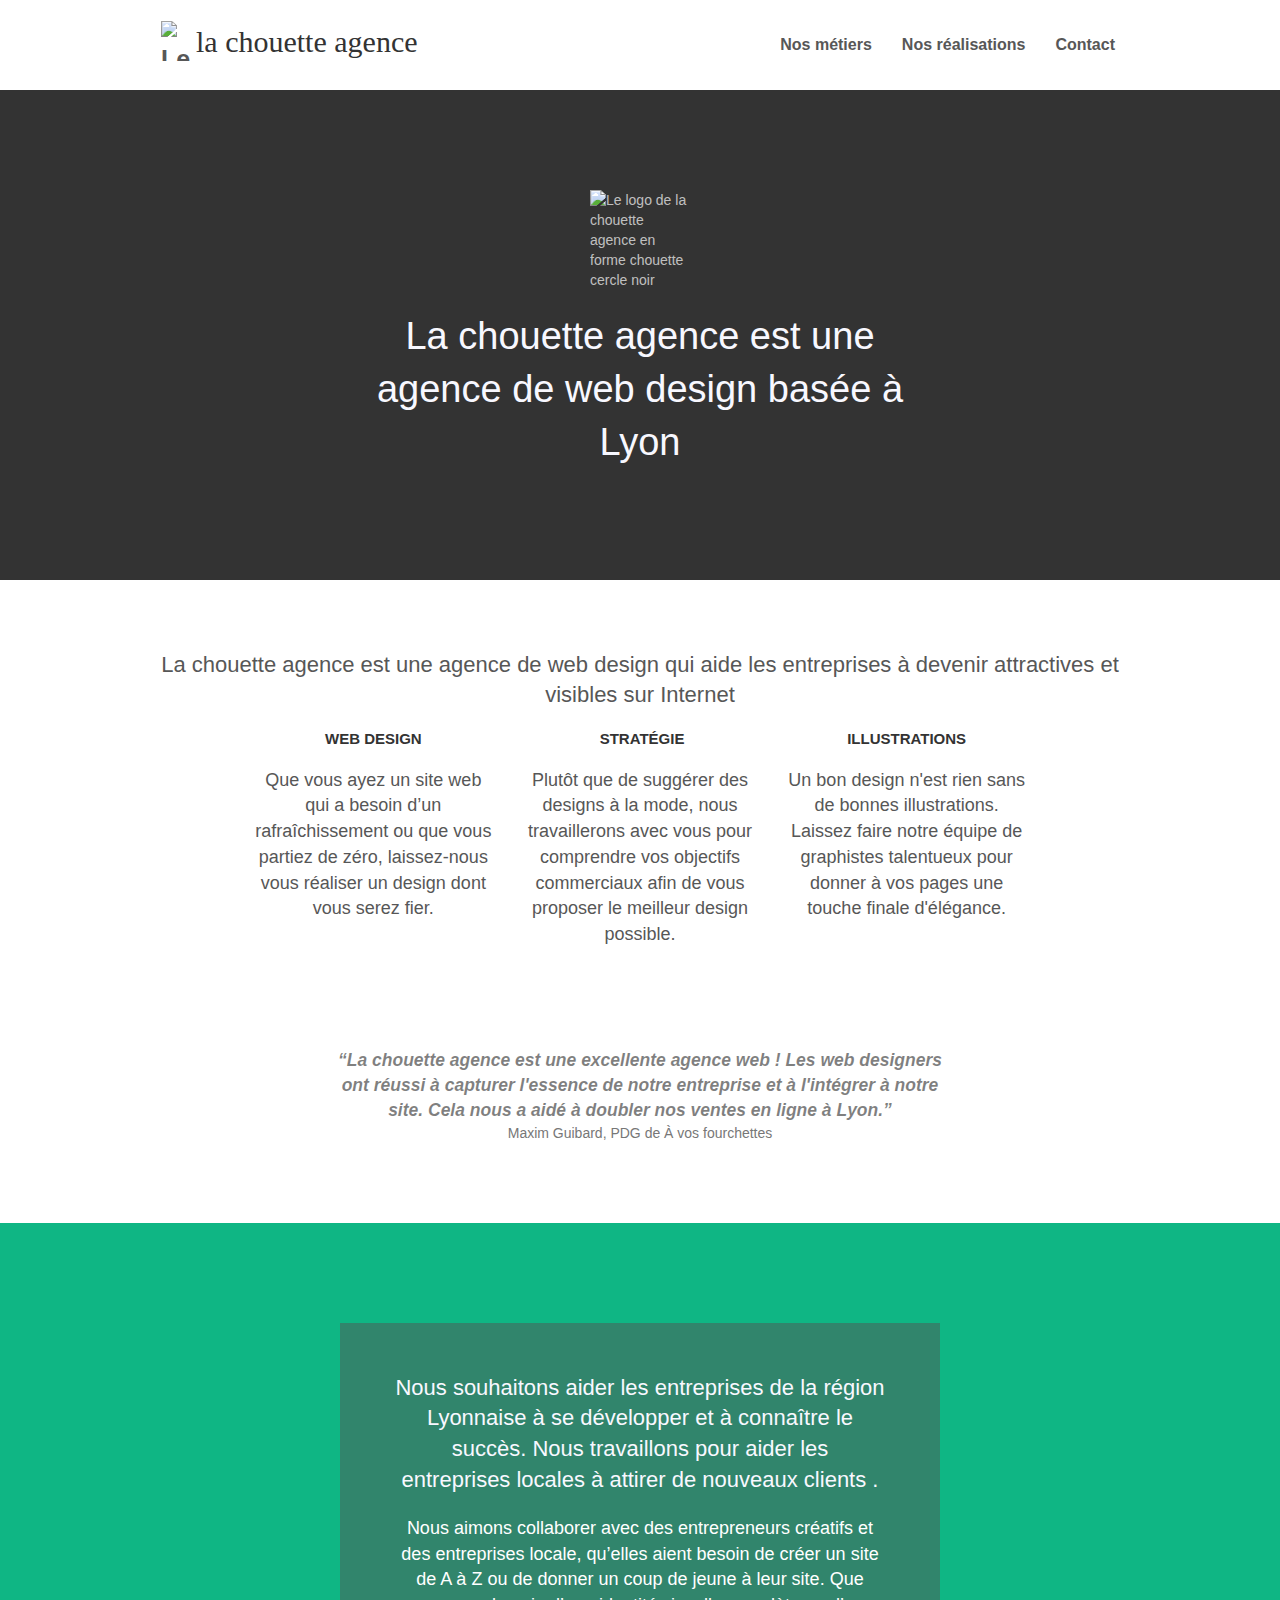
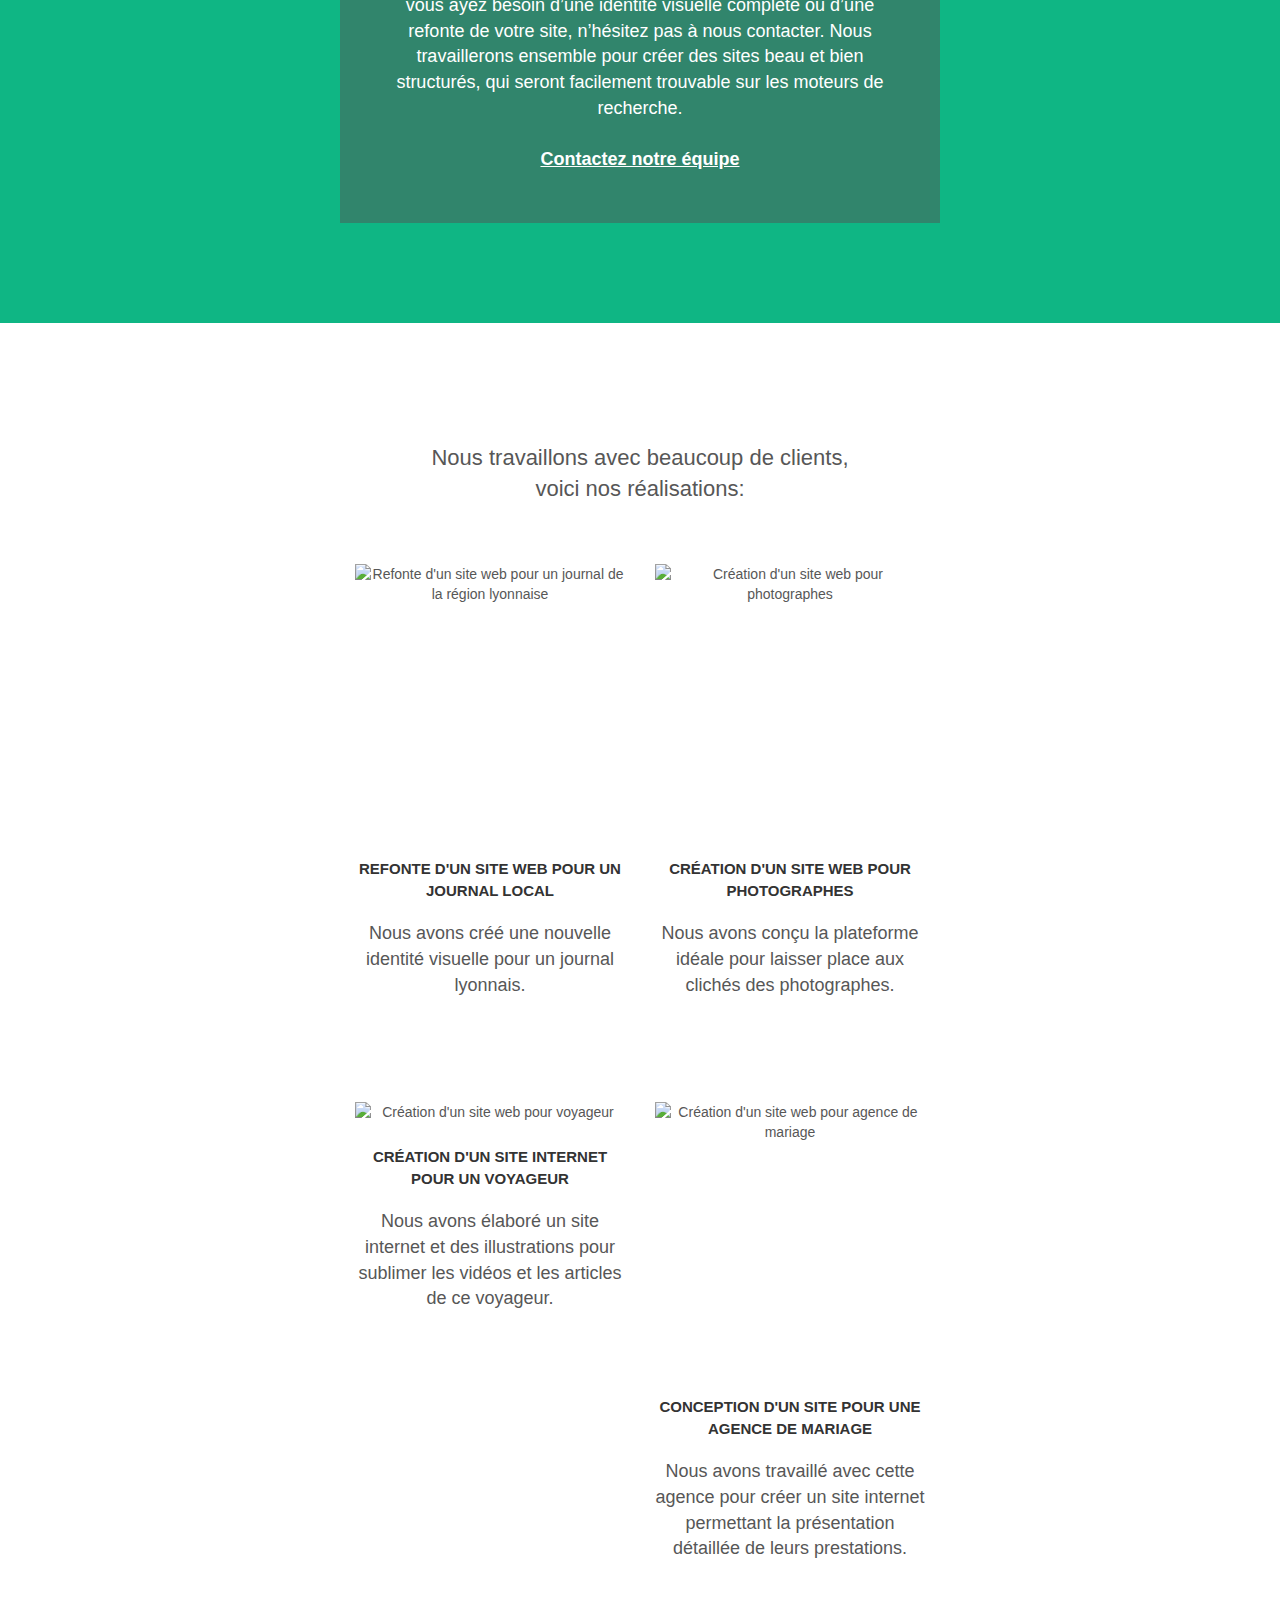
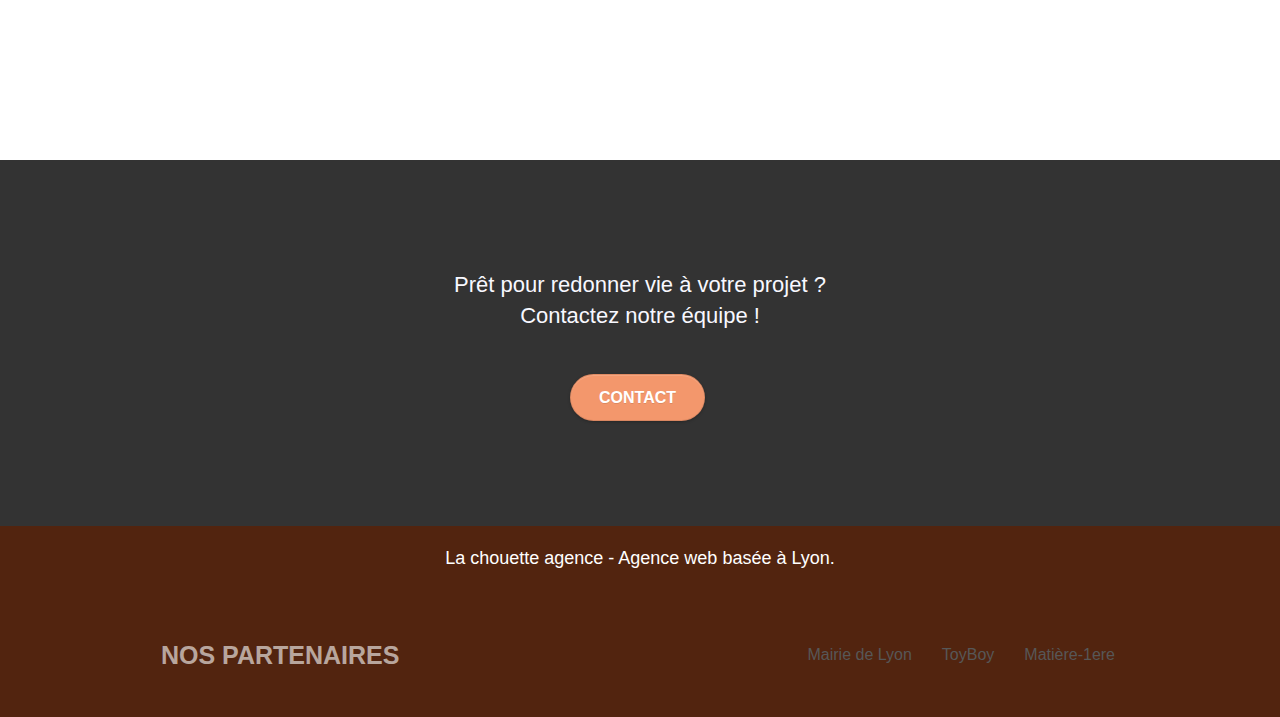
==== commit d45e0b67: "gestion contrastes pied de page" ====
--- a/index.html
+++ b/index.html
@@ -81,9 +81,9 @@
 								<h2 class="text-center hero-bloc-text tc-white ">
 									La chouette agence est une agence de web design basée à Lyon
 								</h2>
-								<div class="text-center">
+								<!--<div class="text-center">
 									<a href="contact-chouette-agence.html" class="btn btn-lg btn-clean btn-rd cta-hero btn-atomic-tangerine" id="cta-hero">Contactez-nous</a>
-								</div>
+								</div>-->
 							</div>
 						</div>
 					</div>
@@ -292,16 +292,16 @@
 							<!-- Nos partenaires -->
 							<nav class="navbar row">
 								<div class="navbar-header">
-									<span class="navbar-brand">Nos Partenaires</span>
+									<span class="navbar-brand text-uppercase">Nos Partenaires</span>
 									<button id="nav-toggle" type="button" class="ui-navbar-toggle navbar-toggle" data-toggle="collapse" data-target=".navbar-2" aria-label="Toggle navigation">
 										<span class="sr-only">Toggle navigation</span><span class="icon-bar"></span><span class="icon-bar"></span><span class="icon-bar"></span>
 									</button>
 								</div>
 								<div class="collapse navbar-collapse navbar-2 special-dropdown-nav" >
 								  <ul class="site-navigation nav navbar-nav">
-									<li><a href="https://www.lyon.fr/" target="_blank">Mairie de Lyon</a></li>
-									<li><a href="https://www.toybox-design.com/" target="_blank" title="ToyBoy est une agence webdesign">ToyBoy</a></li>
-									<li><a href="https://www.matiere-1ere.fr/" target="blank" title="Matière première est une agence web et print">Matière-1ere</a></li>
+									<li><a class="partenaires" href="https://www.lyon.fr/" target="_blank">Mairie de Lyon</a></li>
+									<li><a class="partenaires" href="https://www.toybox-design.com/" target="_blank" title="ToyBoy est une agence webdesign">ToyBoy</a></li>
+									<li><a class="partenaires" href="https://www.matiere-1ere.fr/" target="blank" title="Matière première est une agence web et print">Matière-1ere</a></li>
 								  </ul>
 								</div>
 							</nav>
--- a/style.css
+++ b/style.css
@@ -237,7 +237,7 @@
     width: 40px;
     height: 40px;
     position: fixed;
-    bottom: 20px;
+    bottom: 110px;
     right: 20px;
     opacity: 0;
     z-index: 500;
@@ -371,8 +371,9 @@
     background-color: #FFFFFF;
 }
 .bgc-atomic-tangerine {
-    background-color: #F3976C;
+    /*background-color: #F3976C;*/
     /*background-color: #c27956;*/
+    background-color: #52240F;
 }
 .tc-white {
     /*color: #F3976C!important;*/
@@ -413,6 +414,10 @@
     }
     .bg-presentation{
         background-image: url("img/presentation-chouette-agence.jpg");
+    }
+    #bloc-8 .navbar{
+        border-top: 0px!important;
+        border-bottom: 0px!important;
     }
 
 }
@@ -576,7 +581,7 @@
 .navbar-brand > h1:hover{
     font-weight: 700;
 }
-.partner{
+/*.partner{
     max-width: 100%;
     display: block;
     margin-top: 20px;
@@ -596,8 +601,8 @@
     font-size: 18px;
     font-weight: 500;
     color: #341E1E!important;
-}
-.navigation-footer li a::after,.site-navigation li a::after{
+}*/
+.site-navigation li a::after{
     content: "";
     width: 0px;
     border-radius: 2px;
@@ -609,10 +614,8 @@
 .site-navigation li a::after{
     background: #000;
 }
-.navigation-footer li a::after{
-    background: #fff;;
-}
-.navigation-footer li a:hover::after,.site-navigation li a:hover::after{
+
+.site-navigation li a:hover::after{
     width: 100%;
 }
 .tc-orange{
@@ -637,9 +640,13 @@
 .tight-width-whitespace .col-sm-6{
     margin-bottom: 44px;
 }
-@media (max-width:767.99px){
-    #bloc-8 .navbar-toggle{
-        margin-right: 50px;
-    }
+#bloc-8 .navbar{
+    border-top: 1px solid #fff;
+    border-bottom: 1px solid #fff;
+    margin-top: 30px;
+    padding: 20px 0 20px 0;
+}
+.partenaires{
+    color:#A5A5A5;
 }
 
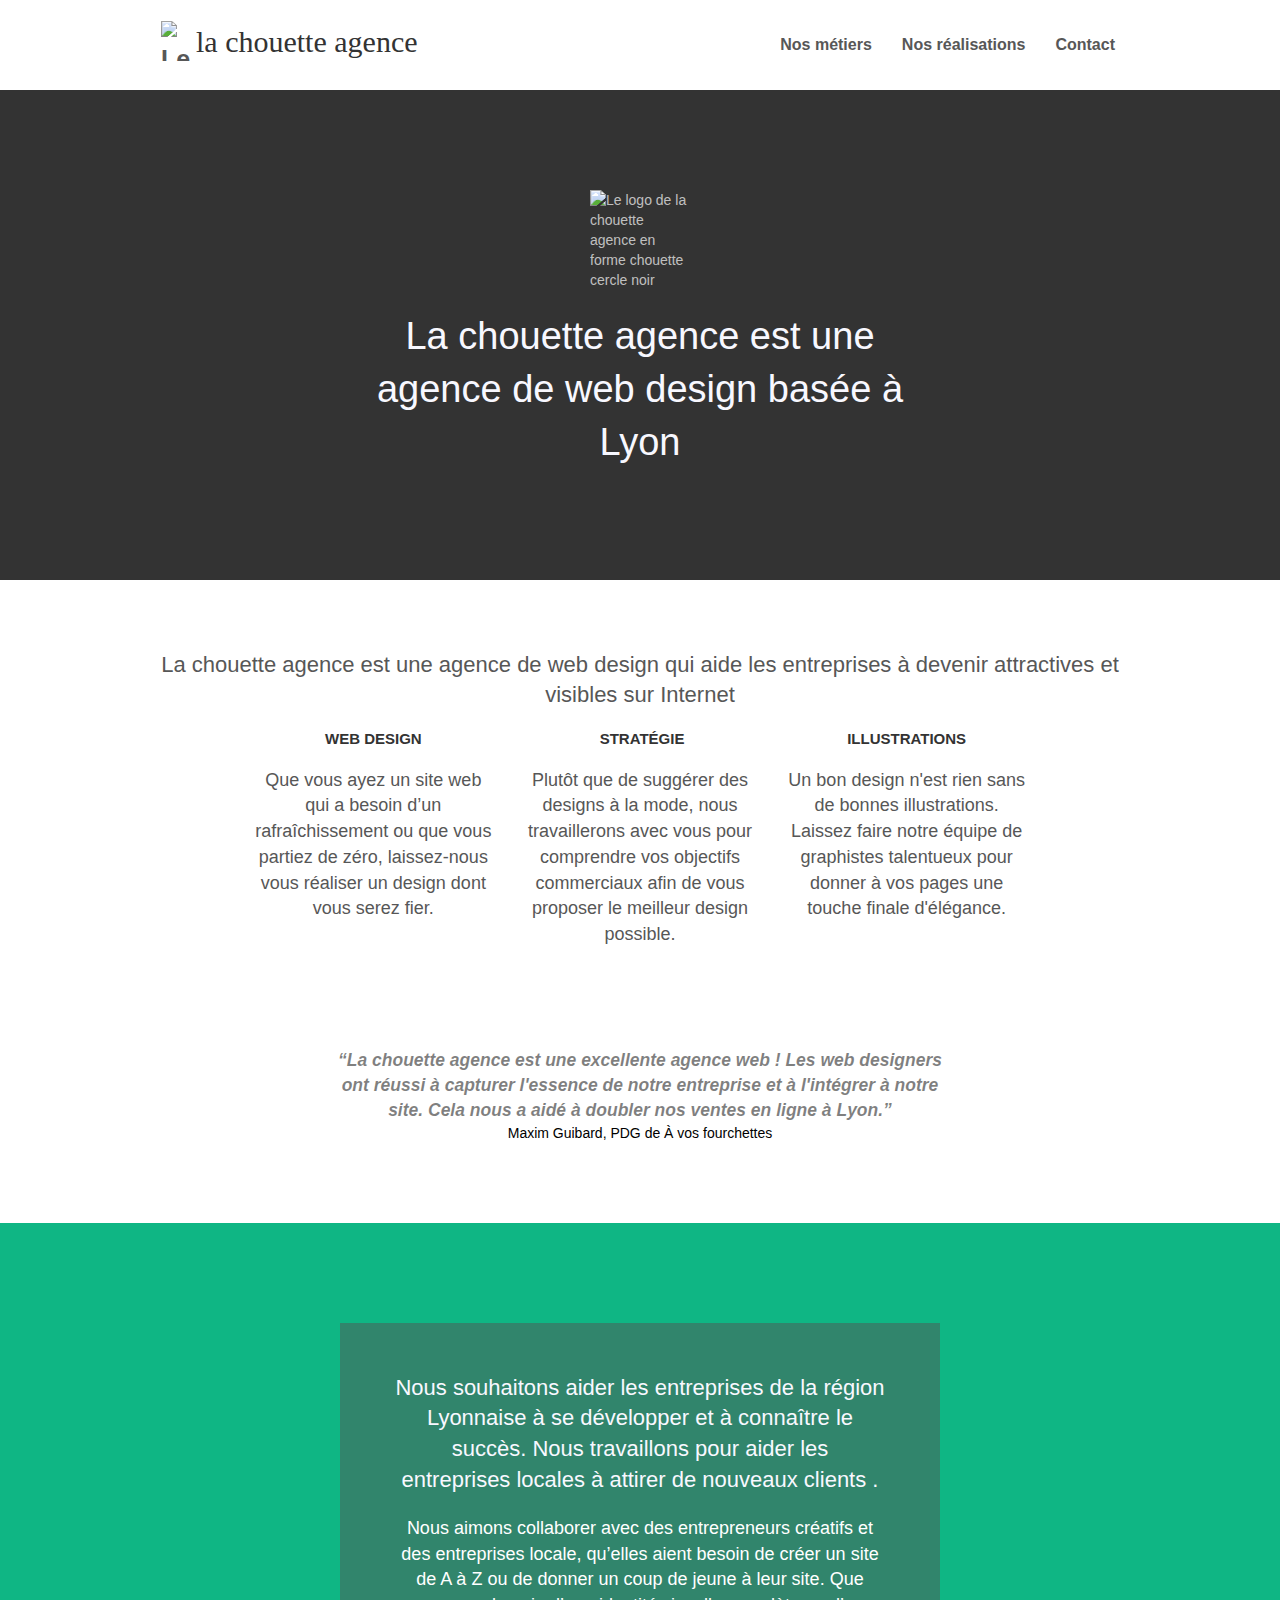
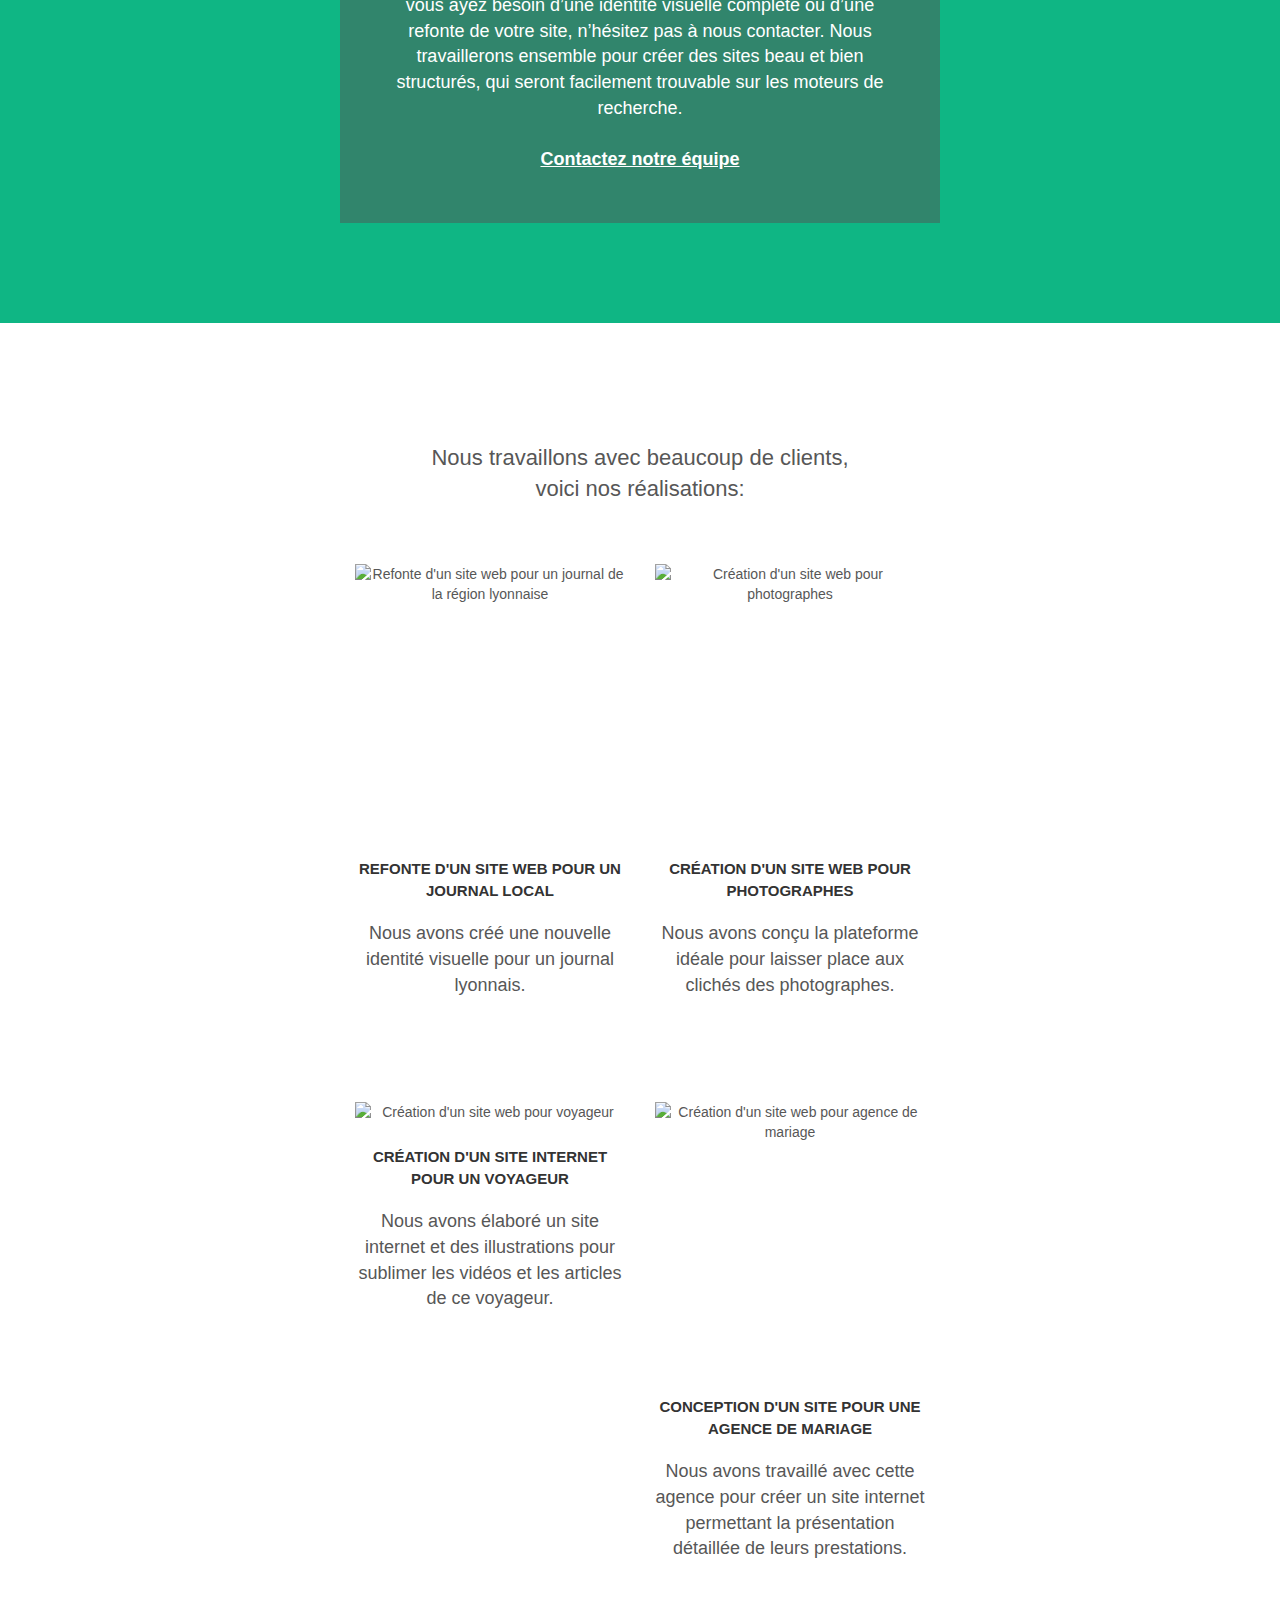
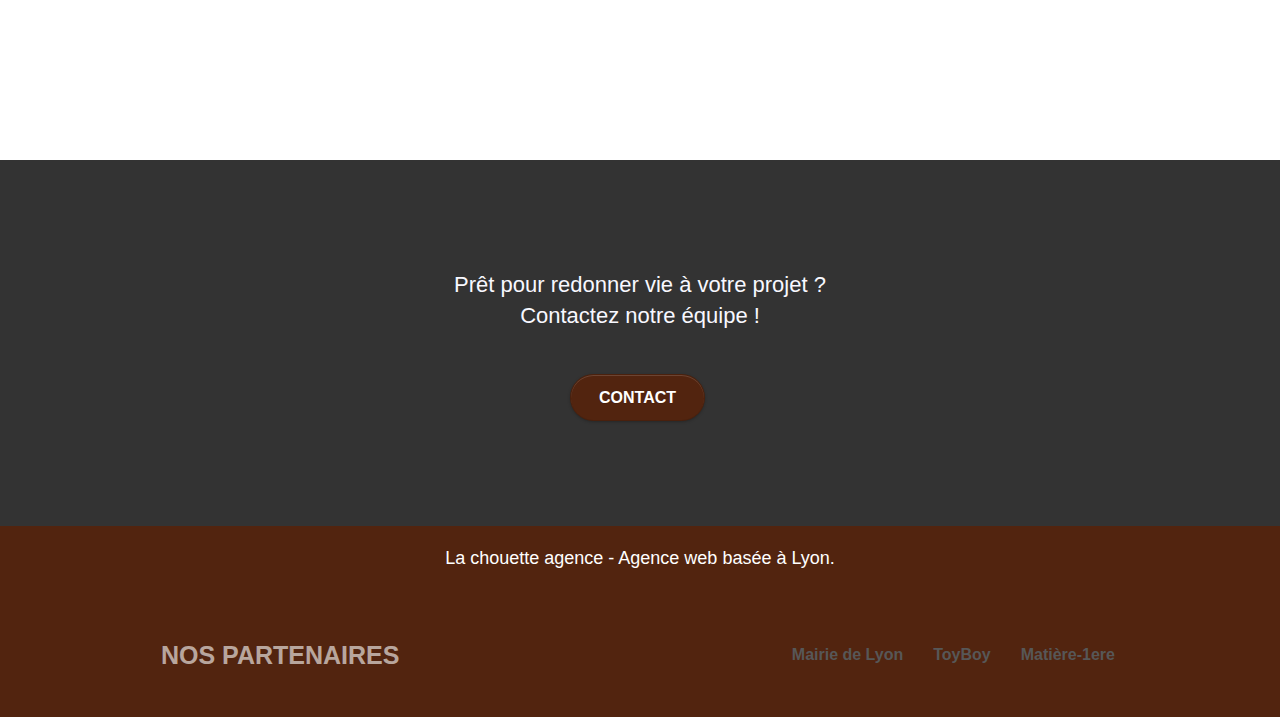
==== commit f731589f: "Mise en forme de blockquote citation" ====
--- a/index.html
+++ b/index.html
@@ -144,10 +144,10 @@
 							<!-- Citation de MAxim Guibard -->
 							<blockquote class="col-xs-12 col-md-8 col-md-offset-2 text-center">
 								<!-- Image texte remplacée par blockquote et texte brut -->
-								<strong>
+								<em class="citation">
 									&ldquo;La chouette agence est une excellente agence web ! Les web designers ont réussi à capturer l'essence
 									de notre entreprise et à l'intégrer à notre site. Cela nous a aidé à doubler nos ventes en ligne à Lyon.&rdquo;<br>
-								</strong>
+								</em>
 								<small>Maxim Guibard, PDG de &Agrave; vos fourchettes</small>
 							</blockquote>
 						</div>
@@ -299,9 +299,9 @@
 								</div>
 								<div class="collapse navbar-collapse navbar-2 special-dropdown-nav" >
 								  <ul class="site-navigation nav navbar-nav">
-									<li><a class="partenaires" href="https://www.lyon.fr/" target="_blank">Mairie de Lyon</a></li>
-									<li><a class="partenaires" href="https://www.toybox-design.com/" target="_blank" title="ToyBoy est une agence webdesign">ToyBoy</a></li>
-									<li><a class="partenaires" href="https://www.matiere-1ere.fr/" target="blank" title="Matière première est une agence web et print">Matière-1ere</a></li>
+									<li><a class="lien-partenaire" href="https://www.lyon.fr/" target="_blank">Mairie de Lyon</a></li>
+									<li><a class="lien-partenaire" href="https://www.toybox-design.com/" target="_blank" title="ToyBoy est une agence webdesign">ToyBoy</a></li>
+									<li><a class="lien-partenaire" href="https://www.matiere-1ere.fr/" target="blank" title="Matière première est une agence web et print">Matière-1ere</a></li>
 								  </ul>
 								</div>
 							</nav>
--- a/style.css
+++ b/style.css
@@ -381,7 +381,8 @@
     color: #F8F8FF!important;
 }
 .btn-atomic-tangerine {
-    background: #F3976C;
+    /*background: #F3976C;*/
+    background: #52240F;
     color: #FFFFFF!important;
 }
 .btn-atomic-tangerine:hover {
@@ -637,6 +638,9 @@
 blockquote > strong{
     font-style: italic;
 }
+blockquote small{
+    color: #000;
+}
 .tight-width-whitespace .col-sm-6{
     margin-bottom: 44px;
 }
@@ -646,7 +650,11 @@
     margin-top: 30px;
     padding: 20px 0 20px 0;
 }
-.partenaires{
-    color:#A5A5A5;
+.lien-partenaire{
+    color:#32A3D4;
+    font-weight: 600;
+}
+.citation{
+    font-weight: 600;
 }
 
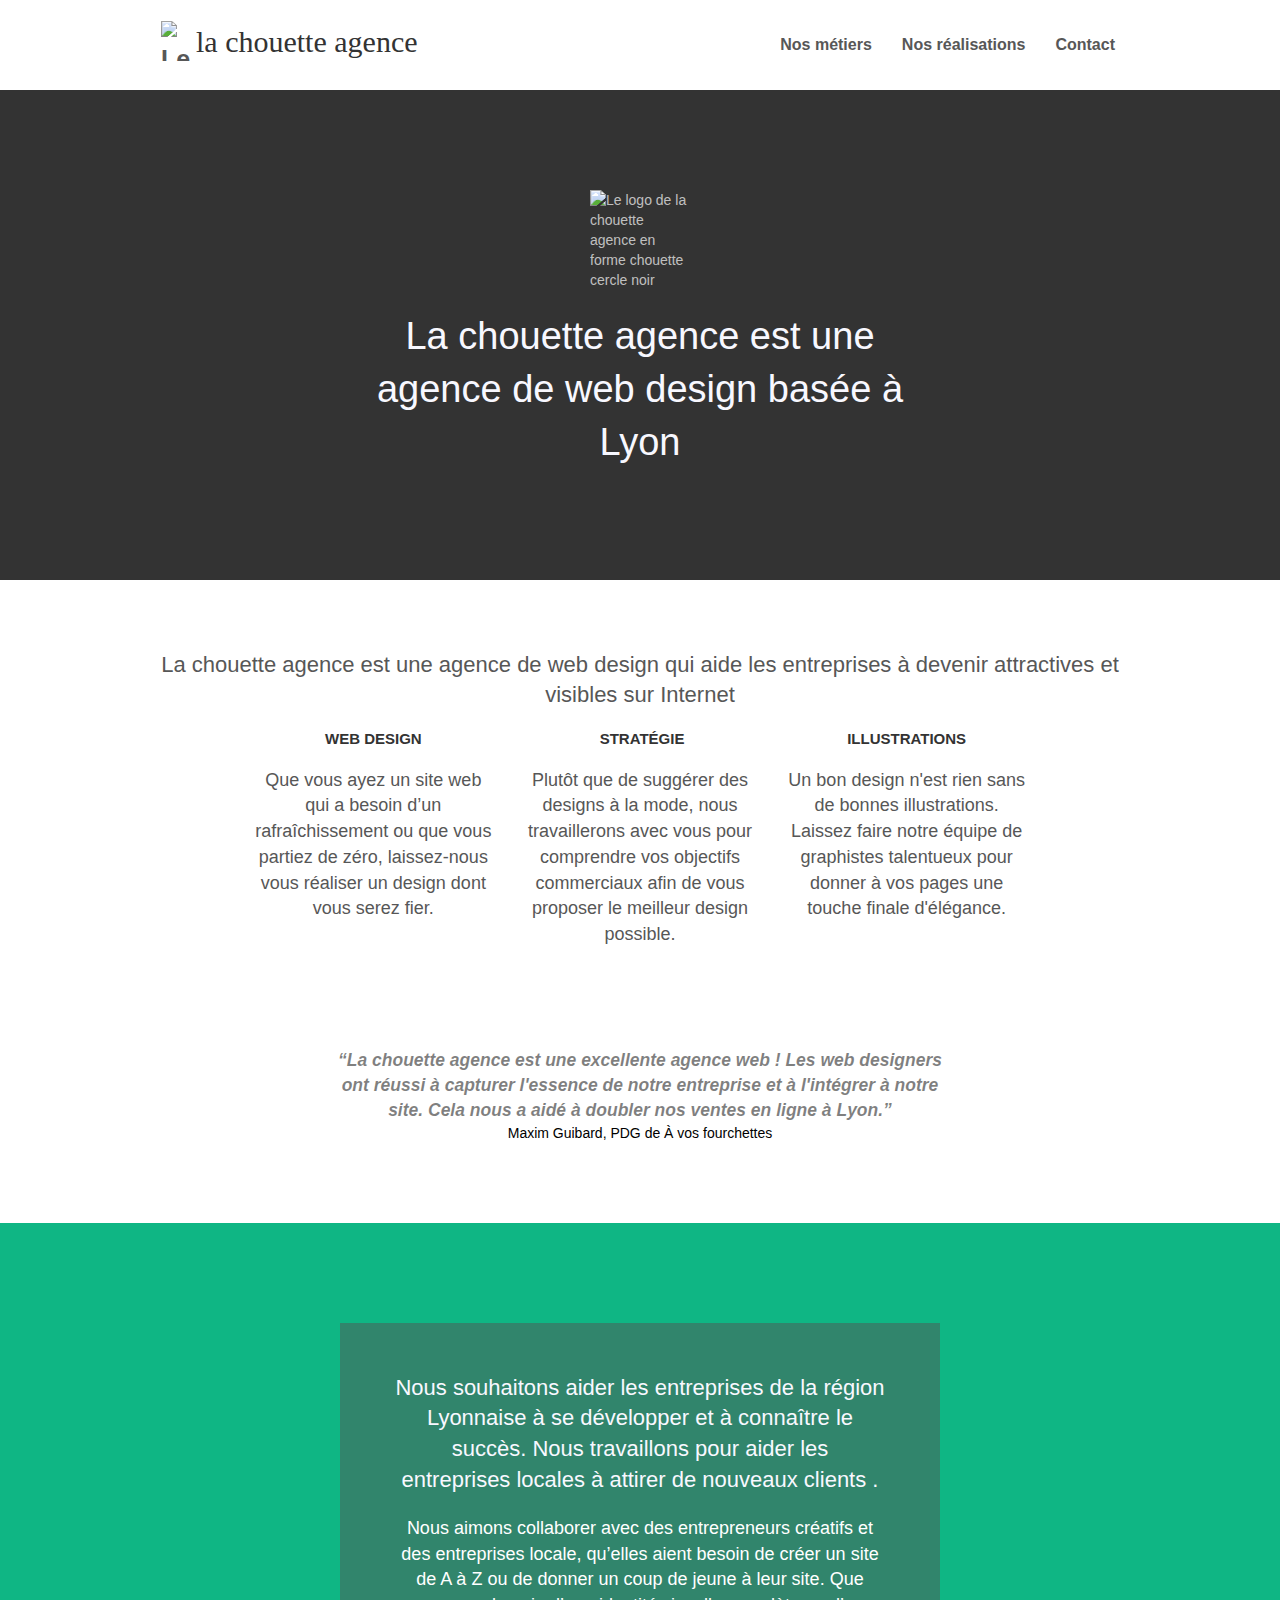
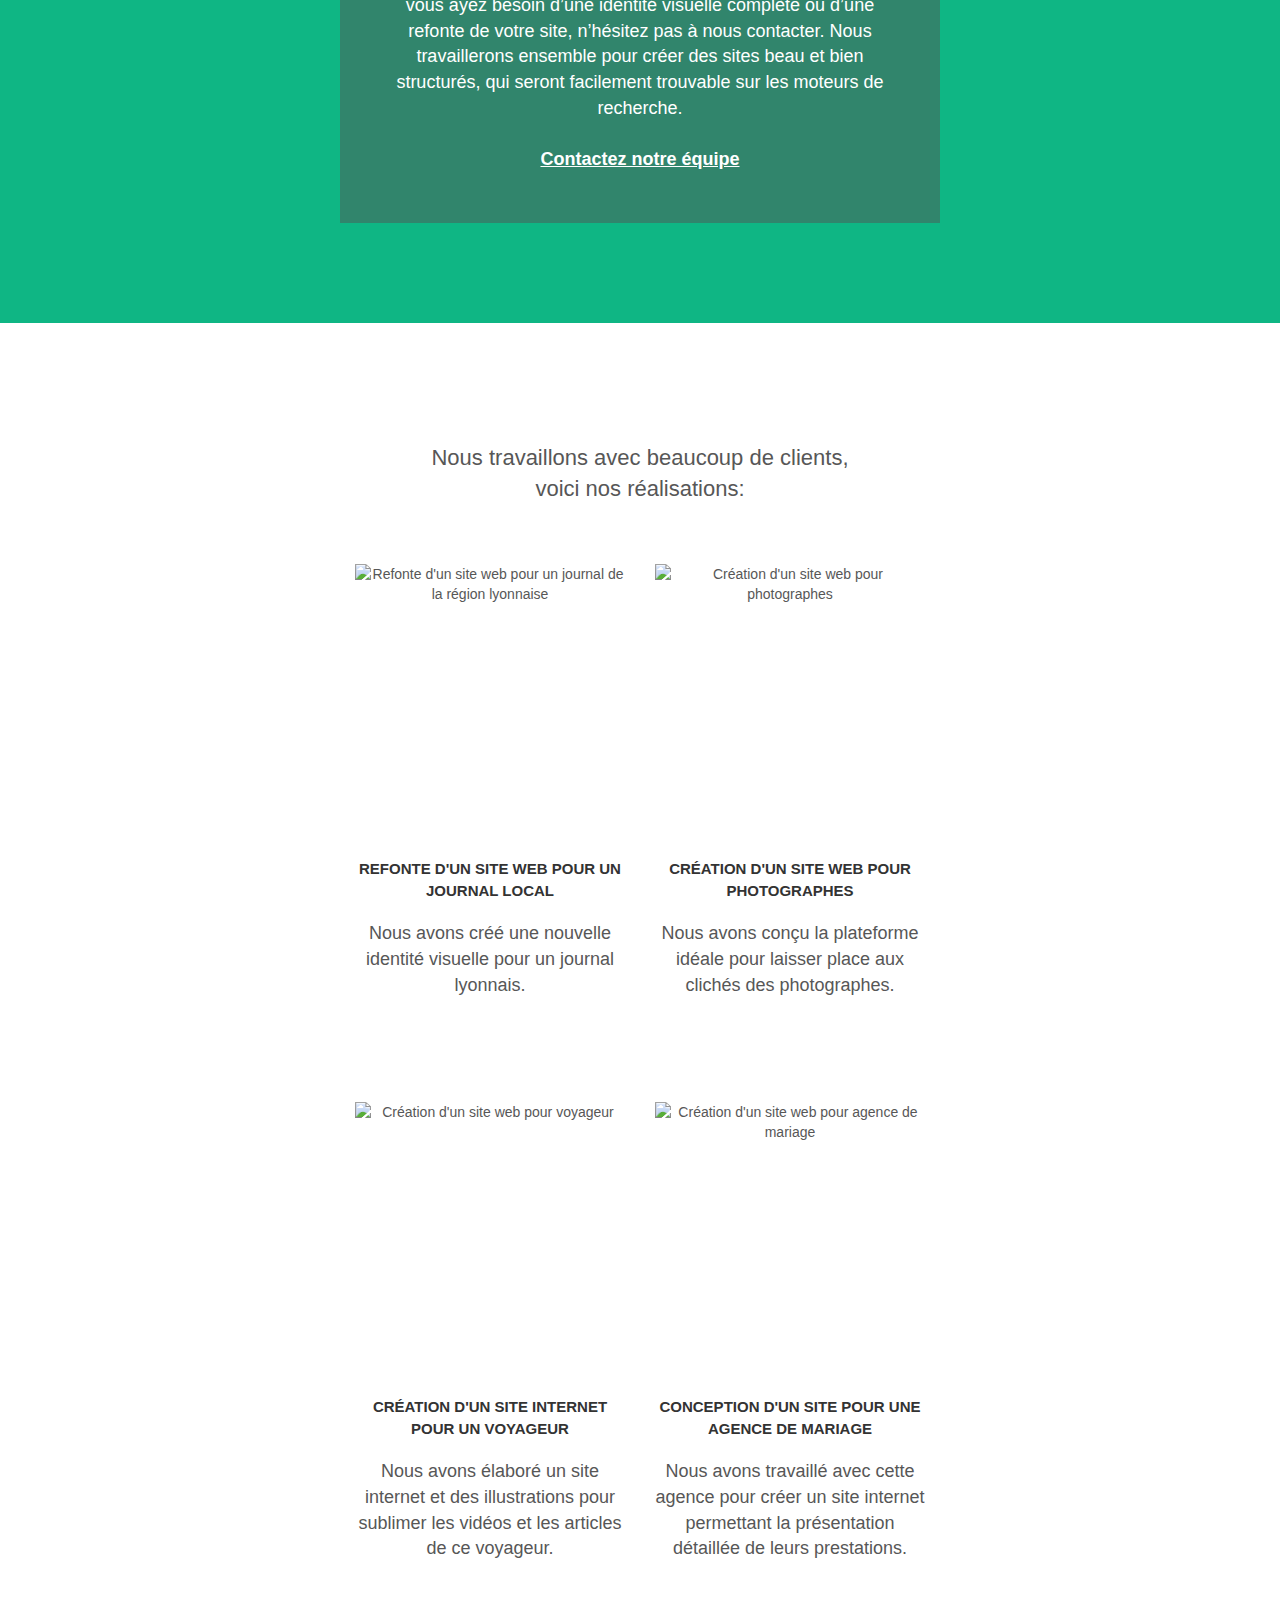
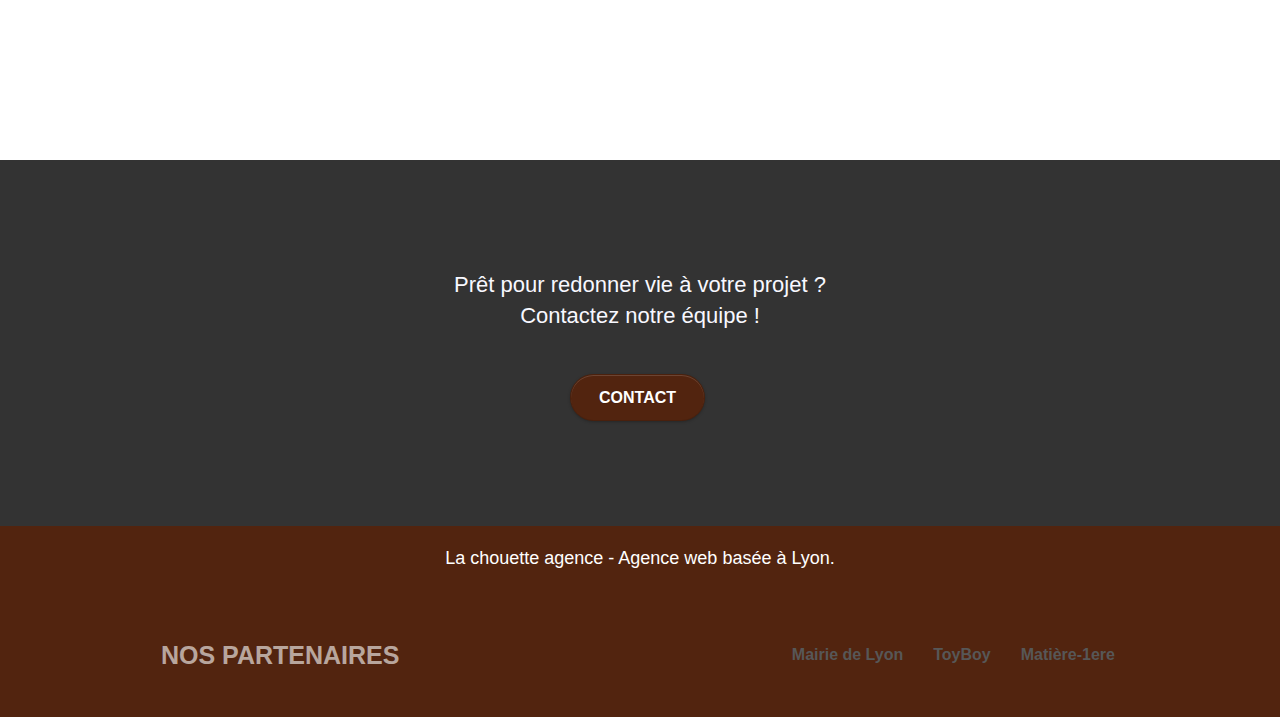
==== commit f68efbc0: "Suppression role sur blockquote" ====
--- a/index.html
+++ b/index.html
@@ -143,7 +143,6 @@
 						<div class="row voffset-lg voffset">
 							<!-- Citation de MAxim Guibard -->
 							<blockquote class="col-xs-12 col-md-8 col-md-offset-2 text-center">
-								<!-- Image texte remplacée par blockquote et texte brut -->
 								<em class="citation">
 									&ldquo;La chouette agence est une excellente agence web ! Les web designers ont réussi à capturer l'essence
 									de notre entreprise et à l'intégrer à notre site. Cela nous a aidé à doubler nos ventes en ligne à Lyon.&rdquo;<br>
@@ -211,7 +210,7 @@
 							<div class="col-sm-6">
 								<figure>
 									<a href="#" data-lightbox="img/creation-site-web-voyage.jpg" data-gallery-id="gallery-1" data-caption="Création d'un site internet pour un voyageur" data-frame="snapshot-lb">
-										<img src="img/creation-site-web-voyage.jpg" class="img-responsive portfolio-thumb" alt="Création d'un site web pour voyageur" height="300" width=""/>
+										<img src="img/creation-site-web-voyage.jpg" class="img-responsive portfolio-thumb" alt="Création d'un site web pour voyageur" height="300" width="300"/>
 									</a>
 									<figcaption class="mg-md text-center">Création d'un site internet pour un voyageur</figcaption>
 								</figure>
@@ -273,7 +272,8 @@
 								</div>
 								<div class="col-sm-3">
 									<div class="text-center">
-										<a class="social" href="https://www.facebook.com/Lachouetteagence-102124138847114" target="_blank" title="Partager via facebook"><span class="fa fa-facebook icon-md"></span></a>
+										<a class="social" href="https://www.facebook.com/Lachouetteagence-102124138847114" target="_blank" 
+										title="Partager via facebook"><span class="fa fa-facebook icon-md"></span></a>
 									</div>
 								</div>
 								<div class="col-sm-3">
@@ -293,7 +293,7 @@
 							<nav class="navbar row">
 								<div class="navbar-header">
 									<span class="navbar-brand text-uppercase">Nos Partenaires</span>
-									<button id="nav-toggle" type="button" class="ui-navbar-toggle navbar-toggle" data-toggle="collapse" data-target=".navbar-2" aria-label="Toggle navigation">
+									<button type="button" class="ui-navbar-toggle navbar-toggle" data-toggle="collapse" data-target=".navbar-2" aria-label="Menu navigation">
 										<span class="sr-only">Toggle navigation</span><span class="icon-bar"></span><span class="icon-bar"></span><span class="icon-bar"></span>
 									</button>
 								</div>
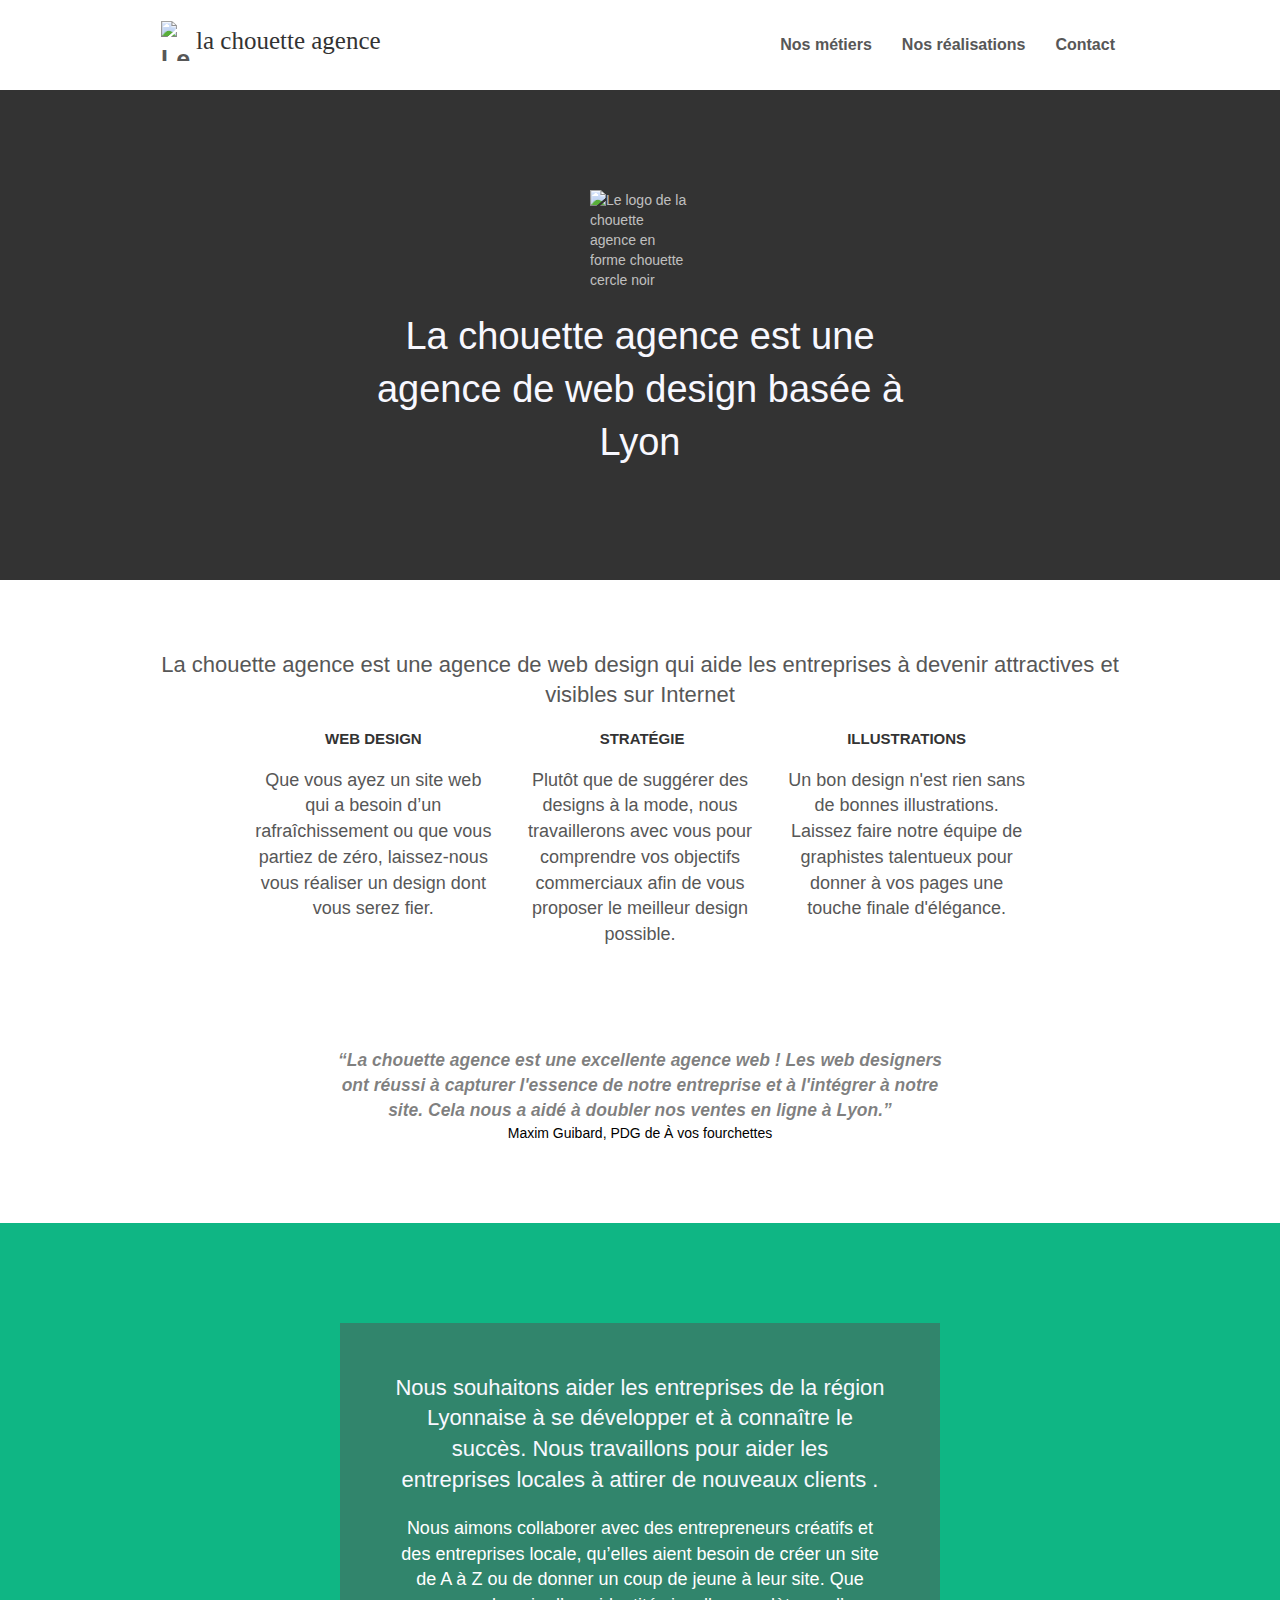
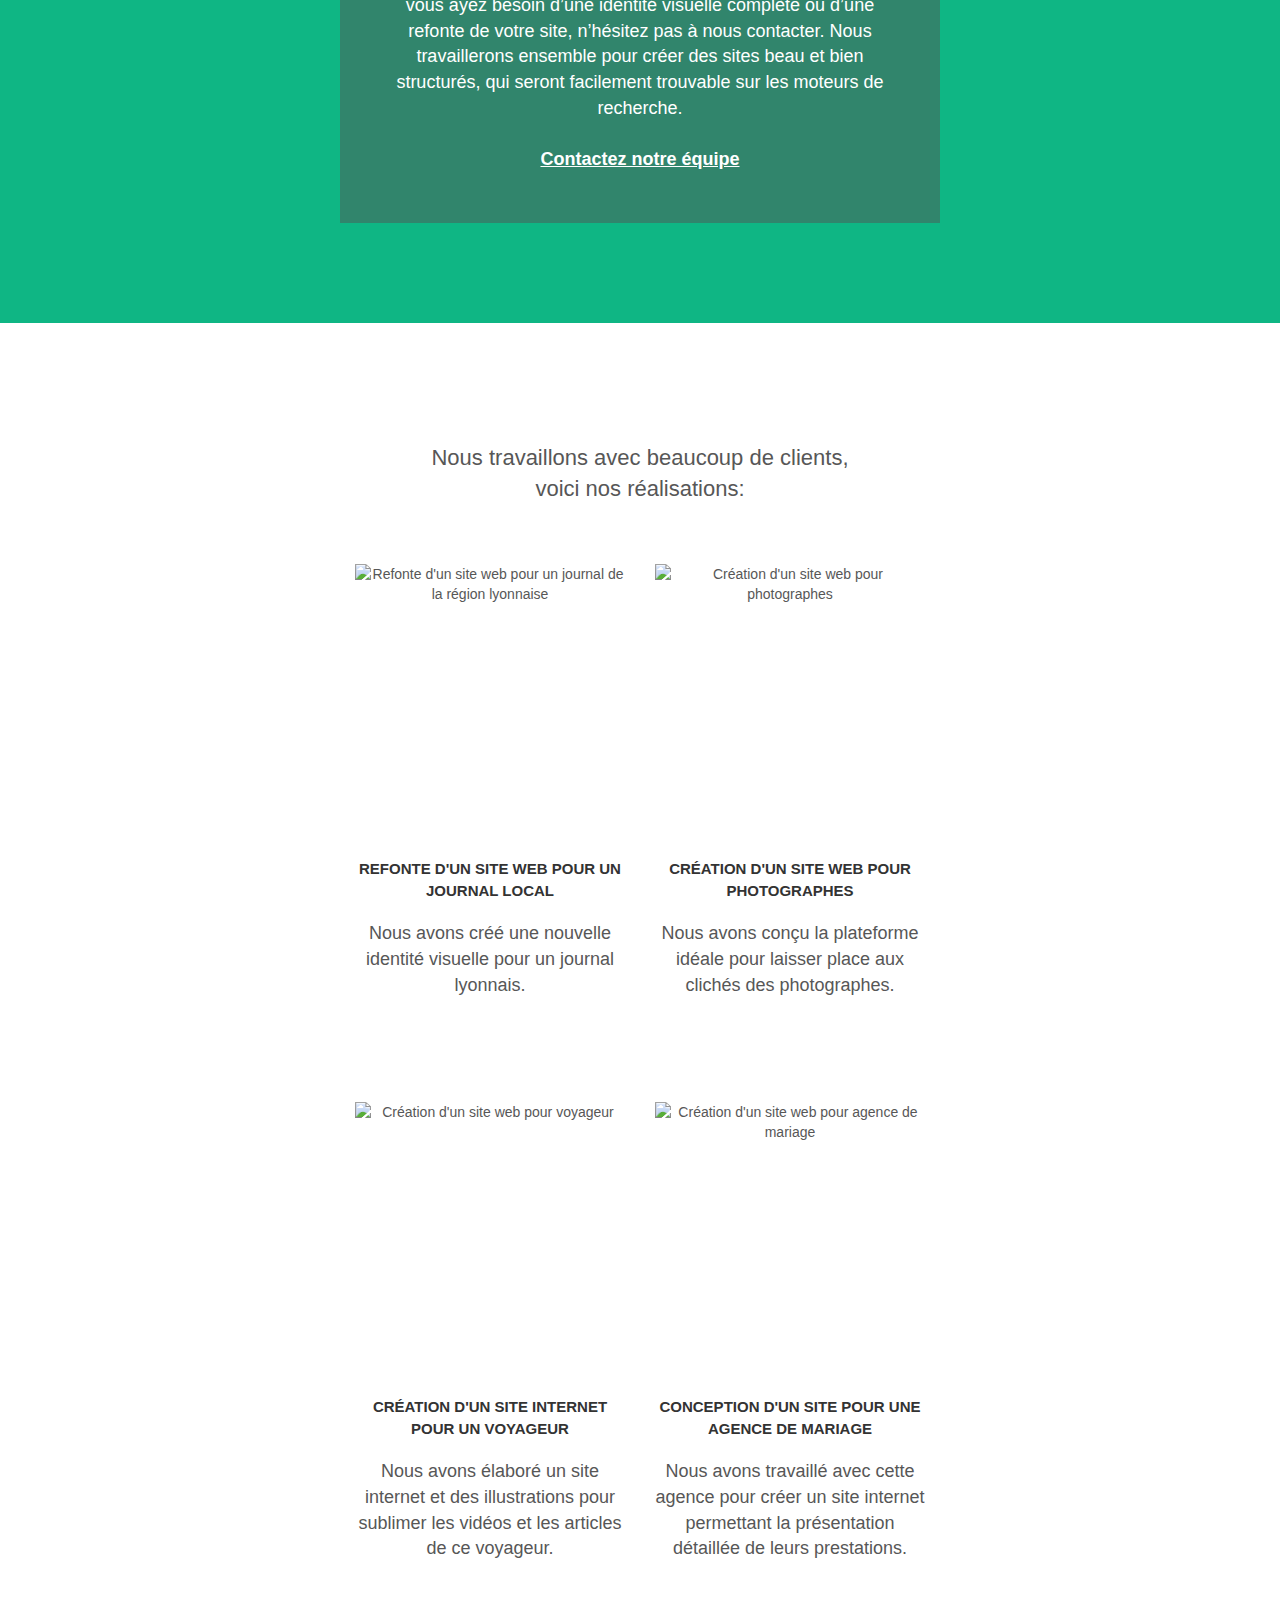
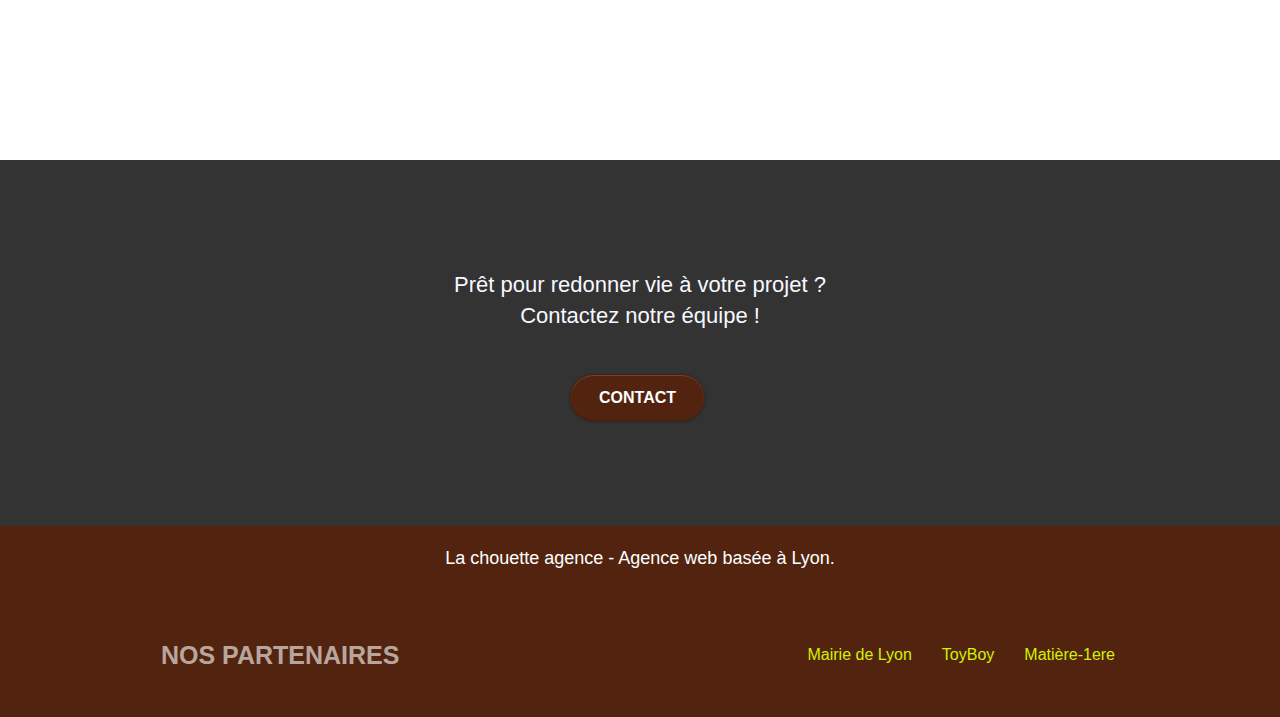
==== commit b9f714ee: "Suppression de codes sources non exécutés bootstrap.min.css" ====
--- a/index.html
+++ b/index.html
@@ -22,9 +22,6 @@
 		<link rel="stylesheet" type="text/css" href="style.css">
 		<link rel="stylesheet" type="text/css" href="./css/font-awesome.min.css">
 		<link rel="stylesheet" type="text/css" href="./css/et-line.min.css">
-		<!--<link rel="preconnect" href="https://fonts.googleapis.com">
-		<link rel="preconnect" href="https://fonts.gstatic.com" crossorigin>-->
-		<!--<link href="https://fonts.googleapis.com/css2?family=Podkova&display=swap" rel="stylesheet">-->
 
 		<!-- Analytics -->
 		
--- a/style.css
+++ b/style.css
@@ -1,3 +1,6 @@
+/*--------------------------------------------*/
+/*               STYLE GENERAL                */
+/*--------------------------------------------*/
 body {
     margin: 0;
     padding: 0;
@@ -26,8 +29,8 @@
     position: relative;
 }
 .bloc .container {
-    padding-left: 20px; /* c'etait à 0 ,j'ai mis à 20px */
-    padding-right: 20px; /* c'etait à 0 ,j'ai mis à 20px */
+    padding-left: 20px;
+    padding-right: 20px; 
 }
 .bloc-lg {
     padding: 100px 50px;
@@ -61,8 +64,6 @@
 }
 /* à supprimer dans l'ensemble*/
 .texture-paper::before {
-    /* supprimer url texture-paper */
-    /*background: url("img/texture-paper.png");*/
     background-size: 280px 280px;
 }
 .b-parallax {
@@ -132,19 +133,20 @@
 #bloc-1-hero h1 {
     font-size: 32px;
 }
-/* Entête navigation */
+/*======================================*/
+/*              EN TETE                 */
+/*======================================*/ 
 .navbar {
     margin-bottom: 0;
     z-index: 1;
 }
 .navbar-brand {
     height: auto;
-    padding: 0px 15px; /* 3px changé en 0 px */
-    font-size: 25px; /* font-size 25 px remplacé par 20px*/
+    padding: 0px 15px;
+    font-size: 25px; 
     font-weight: normal;
     font-weight: 600;
     line-height: 44px;
-    /* Ajout flex */
     display: flex;
     align-items: center;
 }
@@ -174,7 +176,7 @@
 }
 .navbar-toggle {
     margin: 8px 10px 0 0;
-    padding: 8px 10px; /* padding ajouté */
+    padding: 8px 10px; 
     border: 0px;
 }
 .navbar-toggle:hover {
@@ -193,6 +195,10 @@
         -webkit-transform: translateY(-50%);
     }
 }
+/*======================================*/
+/*            FIN EN TETE               */
+/*======================================*/ 
+
 .mg-md {
     margin-top: 10px;
     margin-bottom: 20px;
@@ -233,6 +239,9 @@
     border-color: rgba(0, 0, 0, .1);
     box-shadow: none;
 }
+/*====================================*/
+/*           SCROLLTOTOP              */
+/*====================================*/
 .scrollToTop {
     width: 40px;
     height: 40px;
@@ -250,6 +259,9 @@
     font-size: 14px;
     opacity: 1;
 }
+/*====================================*/
+/*        FIN SCROLLTOTOP             */
+/*====================================*/
 a[data-lightbox] {
     position: relative;
     display: block;
@@ -405,10 +417,7 @@
     color: #364577!important;
     border-color: #364577!important;
 }
-/*
-.bg-dots-bg {
-    background-image: url("img/dots-bg.png");
-}*/
+
 @media (min-width:768px){
     .bg-banniere{
         background-image: url("img/chouette-agence-banniere.jpg");
@@ -419,6 +428,12 @@
     #bloc-8 .navbar{
         border-top: 0px!important;
         border-bottom: 0px!important;
+    }
+    .col-sm-4 {
+        width: 33.33333333%;
+    }
+    .navbar-brand > h1{
+        font-size: 30px;
     }
 
 }
@@ -548,6 +563,9 @@
     form {
         padding: 5px;
     }
+    .bloc-mob-center-text {
+        text-align: center;
+    }
 }
 @media (max-width: 400px) {
     .bloc {
@@ -555,16 +573,16 @@
         padding-right: 0;
     }
 }
-@media (max-width: 767px) {
+/*@media (max-width: 767px) {
     .bloc-mob-center-text {
         text-align: center;
     }
-}
-@media (min-width: 768px){
+}*/
+/*@media (min-width: 768px){
     .col-sm-4 {
         width: 33.33333333%;
     }
-}
+}*/
 /* logo la chouette agence */
 .navbar-brand > h1{
     font-size: 25px;
@@ -574,35 +592,15 @@
     padding-right: 0!important;
     transition: all .200ms ease-out;
 }
-@media (min-width: 768px) {
+/*@media (min-width: 768px) {
     .navbar-brand > h1{
         font-size: 30px;
     }
-}
+}*/
 .navbar-brand > h1:hover{
     font-weight: 700;
 }
-/*.partner{
-    max-width: 100%;
-    display: block;
-    margin-top: 20px;
-    margin-bottom: 10px;
-    font-size: 20px;
-}
-.navigation-footer{
-    list-style: none;
-    display: flex;
-    justify-content: space-around;
-    padding-left: 0;
-}
-.navigation-footer > li{
-    margin-right: 10px;
-}
-.navigation-footer li a{
-    font-size: 18px;
-    font-weight: 500;
-    color: #341E1E!important;
-}*/
+
 .site-navigation li a::after{
     content: "";
     width: 0px;
@@ -635,9 +633,7 @@
 label{
     font-weight: 600;
 }
-blockquote > strong{
-    font-style: italic;
-}
+
 blockquote small{
     color: #000;
 }
@@ -651,8 +647,7 @@
     padding: 20px 0 20px 0;
 }
 .lien-partenaire{
-    color:#32A3D4;
-    font-weight: 600;
+    color:#D4F005!important;
 }
 .citation{
     font-weight: 600;
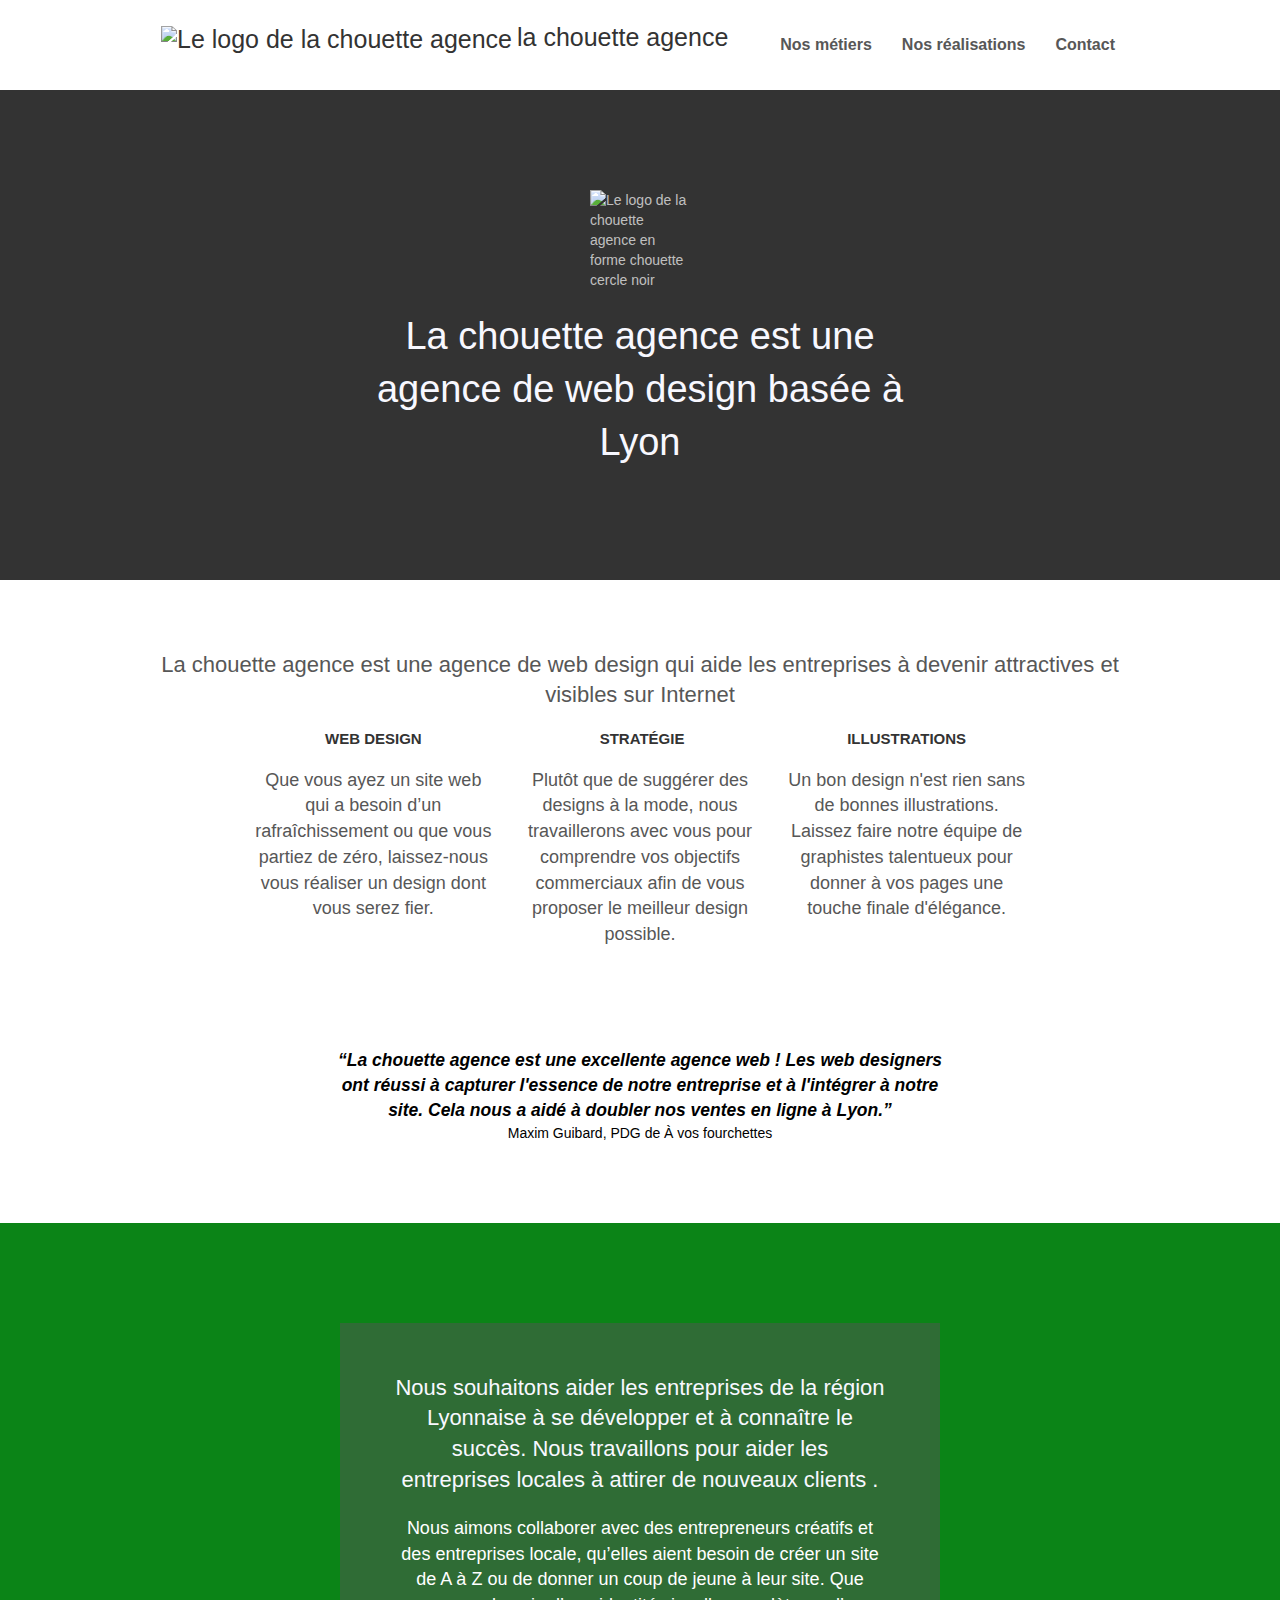
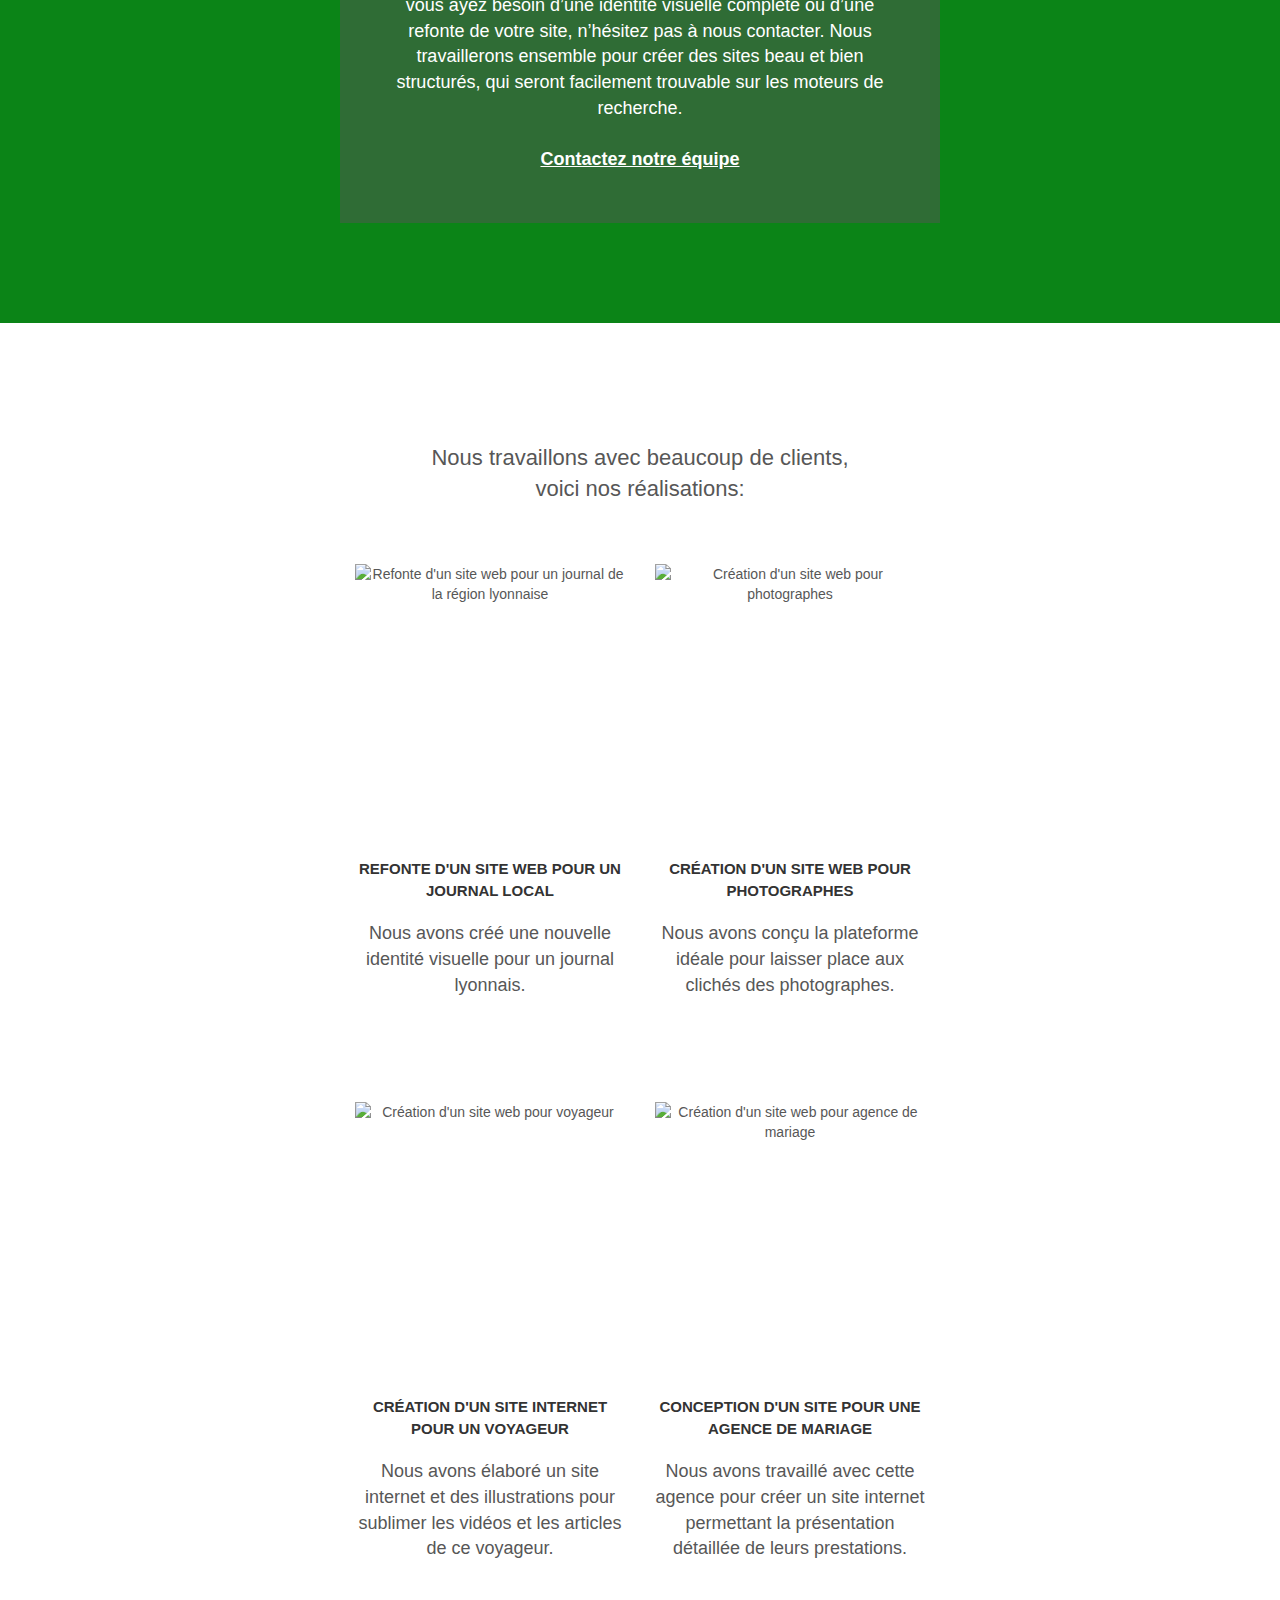
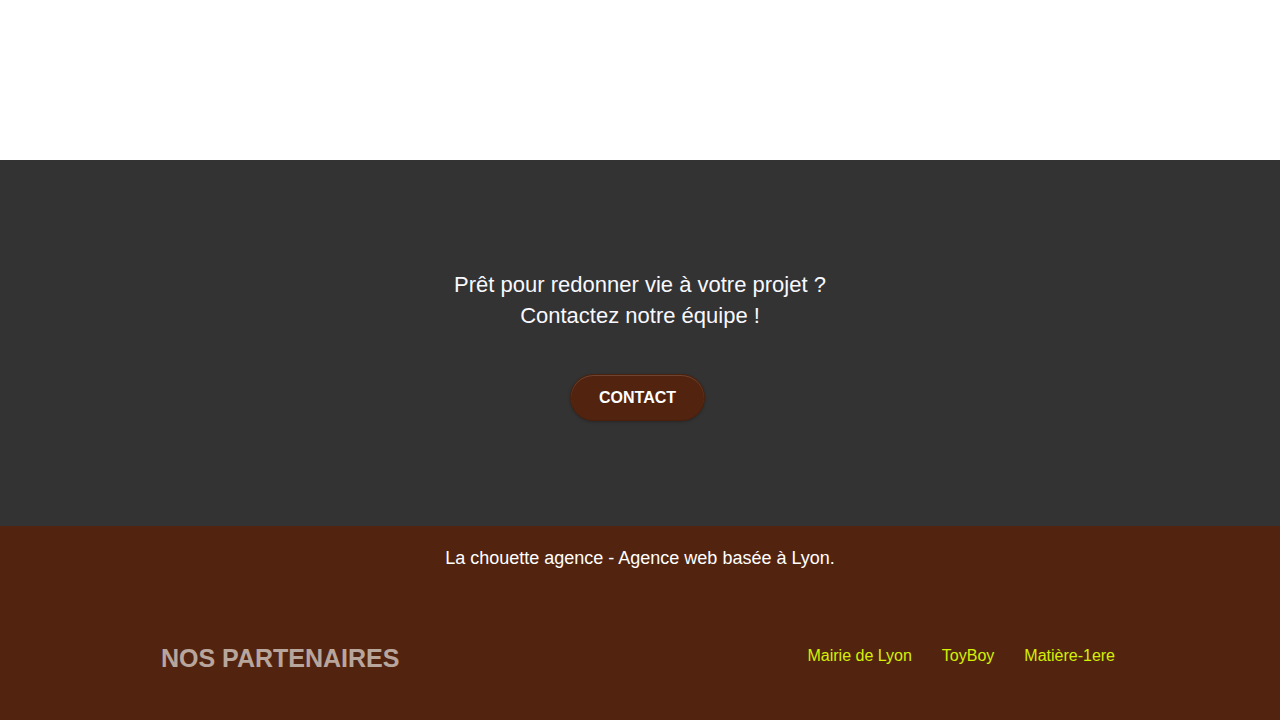
==== commit 3c43749f: "Suppression class d-inline-block align-top dans la balise img header" ====
--- a/index.html
+++ b/index.html
@@ -1,23 +1,21 @@
 <!doctype html>
+<!-- Default remplacé par fr -->
 <html lang="fr">
 	<head>
 		<meta charset="utf-8">
-		<title>La chouette agence | Entreprise de web design à Lyon</title>
-		<!-- Indexation and crawling-->
+		<!-- Ajout du contenu à la balise title -->
+		<title>La chouette agence - Entreprise web design Lyon</title>
+		<!-- suppression du meta name="keywords -->
+		<!-- Indexation -->
 		<meta name="robots" content="index, follow">
 		<meta name="googlebot" content="index, follow">
-		<!-- Indexation and crawling END -->
-		<!-- Add content description -->
+		<!-- Ajout du contenu à meta description -->
 		<meta name="description" content="La chouette agence est une agence de web design qui aide les entreprises de la région lyonnaise à devenir attractives et visibles sur Internet">
-		<!-- description END -->
 		<meta name="viewport" content="width=device-width, initial-scale=1.0, viewport-fit=cover">
-		<!-- Add de meta http-equiv.... -->
 		<meta http-equiv="X-UA-Compatible" content="IE=edge">
-		<!-- END -->
-		<!-- Conversion du type favicon jpg en png -->
+		<!-- Conversion de favicon.jpg en png -->
 		<link rel="shortcut icon" type="image/png" href="favicon.png">
-		<!-- END -->
-		
+		<!-- Les fichiers css minifiés -->
 		<link rel="stylesheet" type="text/css" href="./css/bootstrap.min.css">
 		<link rel="stylesheet" type="text/css" href="style.css">
 		<link rel="stylesheet" type="text/css" href="./css/font-awesome.min.css">
@@ -32,32 +30,35 @@
 		<!-- Conteneur principal-->
 		<div class="page-container">
 			
-			<!-- En-tête de la page - header --> 
+			<!-- En-tête de la page - header remplace div --> 
 			<header class="bloc bgc-white l-bloc" id="bloc-0">
 				<div class="container bloc-sm">
 					<nav class="navbar row">
 						<div class="navbar-header">
+							<!-- Suppression du contenu caché-->
 							<!--<div class="keywords" style="color:#cccccc;font-size:1px">Agence web à paris, stratégie web, web design, illustrations, design de site web, site web, web, internet, site internet, site</div>-->	
+							<!-- L'attibrut title ajouté au lien -->
 							<a class="navbar-brand" href="index.html" title="La page d'acceuil">
-								<img src="img/logo-chouette-agence.png" alt="Le logo de la chouette agence" height="40" width="30" class="d-inline-block align-top" />
-								<h1>la chouette agence</h1>
+								<!-- L'image redimensionnée, l'attribut alt renseigné de façon pertinente et ajout de width="30"-->
+								<h1><img src="img/logo-chouette-agence.png" alt="Le logo de la chouette agence" height="40" width="30" />la chouette agence</h1>
 							</a>
 							<!--<div class="keywords" style="color:#cccccc;font-size:1px;">Agence web à paris, stratégie web, web design, illustrations, design de site web, site web, web, internet, site internet, site</div>-->
-							<button id="nav-toggle" type="button" class="ui-navbar-toggle navbar-toggle" data-toggle="collapse" data-target=".navbar-1" aria-label="Toggle navigation">
+							<button id="nav-toggle" type="button" class="ui-navbar-toggle navbar-toggle" data-toggle="collapse" data-target=".navbar-1" aria-label="Menu navigation">
 								<span class="sr-only">Toggle navigation</span><span class="icon-bar"></span><span class="icon-bar"></span><span class="icon-bar"></span>
 							</button>
 						</div>
 						<div class="collapse navbar-collapse navbar-1 special-dropdown-nav">
 							<ul class="site-navigation nav navbar-nav">
 								<li>
+									<!-- Ajout du lien ancre le bloc services -->
 									<a href="#bloc-2-services">Nos métiers</a>
 								</li>
 								<li>
-									<!-- Ajout du lien nos services-->
+									<!-- Ajout du lien ancre le bloc portfolio -->
 									<a href="#bloc-4-portfolio">Nos réalisations</a>
 								</li>
 								<li>
-									<!-- Remplacer le texte page2 par Contact et suppression du signe superieur -->
+									<!-- page2>. remplacé par Contact et renommage du fichier page2.html par contact-chouette-agence.html -->
 									<a href="contact-chouette-agence.html">Contact</a>
 								</li>
 							</ul>
@@ -67,9 +68,9 @@
 			</header>
 			<!-- En-tête de la page - header FIN -->
 
-			<!-- Contenu principal de la page-->
+			<!-- Contenu principal de la page - Ajout d'une balise main -->
 			<main>
-				<!-- Section presentation -->
+				<!-- Section presentation - section remplace div -->
 				<section class="bloc bgc-dark-slate-blue bg-banniere d-bloc bg-t-edge bloc-bg-texture texture-paper b-parallax" id="bloc-1-hero">
 					<div class="container bloc-lg">
 						<div class="row tight-width-whitespace">
@@ -87,7 +88,7 @@
 				</section>
 				<!-- Section presentation FIN -->
 
-				<!-- Section service --> 
+				<!-- Section service - section remplace div --> 
 				<section class="bloc bgc-white l-bloc" id="bloc-2-services">
 					<div class="container bloc-md">
 						<div class="row">
@@ -100,7 +101,7 @@
 							</div>
 						</div>
 						<div class="row voffset-lg med-width-whitespace">
-							<!-- article service -->
+							<!-- article service - article remplace div -->
 							<article class="col-sm-4">
 								<div class="text-center">
 									<span class="et-icon-browser sm-shadow icon-dark-slate-blue icons icon-lg"></span>
@@ -112,7 +113,7 @@
 									Que vous ayez un site web qui a besoin d&rsquo;un rafraîchissement ou que vous partiez de zéro, laissez-nous vous réaliser un design dont vous serez fier.
 								</p>
 							</article>
-							<!-- article service -->
+							<!-- article service - article remplace div -->
 							<article class="col-sm-4">
 								<div class="text-center">
 									<span class="et-icon-presentation sm-shadow icon-dark-slate-blue icons icon-lg"></span>
@@ -124,7 +125,7 @@
 									Plutôt que de suggérer des designs à la mode, nous travaillerons avec vous pour comprendre vos objectifs commerciaux afin de vous proposer le meilleur design possible.<br>
 								</p>
 							</article>
-							<!-- article service -->
+							<!-- article service - article remplace div -->
 							<article class="col-sm-4">
 								<div class="text-center">
 									<span class="et-icon-edit sm-shadow icon-dark-slate-blue icons icon-lg"></span>
@@ -138,7 +139,7 @@
 							</article>
 						</div>
 						<div class="row voffset-lg voffset">
-							<!-- Citation de MAxim Guibard -->
+							<!-- Citation de MAxim Guibard - blockquote remplace div -->
 							<blockquote class="col-xs-12 col-md-8 col-md-offset-2 text-center">
 								<em class="citation">
 									&ldquo;La chouette agence est une excellente agence web ! Les web designers ont réussi à capturer l'essence
@@ -151,7 +152,7 @@
 				</section>
 				<!-- Section section FIN -->
 
-				<!-- Section description -->
+				<!-- Section description - section remplace div -->
 				<!-- Suppression de bgc-atomic-tangerine-->
 				<section class="bloc tc-white bg-presentation d-bloc bloc-bg-texture texture-paper b-parallax" id="bloc-3-what-i-do">
 					<div class="container bloc-lg">
@@ -170,7 +171,7 @@
 				</section>
 				<!-- Section description FIN -->
 
-				<!-- Section portfolio -->
+				<!-- Section portfolio - section remplace div -->
 				<section class="bloc bgc-white bg-lines-h2-bg bg-repeat l-bloc" id="bloc-4-portfolio">
 					<div class="container bloc-lg">
 						<div class="row">
@@ -181,8 +182,10 @@
 						</div>
 						<div class="row tight-width-whitespace portfolio-row">
 							<div class="col-sm-6">
+								<!-- la balise fugure ajoutée -->
 								<figure>
 									<a href="#" data-lightbox="img/creation-site-web-journal.jpg" data-gallery-id="gallery-1" data-caption="Refonte d'un site web pour un journal local" data-frame="snapshot-lb">
+										<!-- Ajout de width="300" -->
 										<img src="img/creation-site-web-journal.jpg" alt="Refonte d'un site web pour un journal de la région lyonnaise" class="img-responsive portfolio-thumb" height="300" width="300" />
 									</a>
 									<figcaption class="mg-md text-center">Refonte d'un site web pour un journal local</figcaption>
@@ -192,8 +195,10 @@
 								</p>
 							</div>
 							<div class="col-sm-6">
+								<!-- la balise fugure ajoutée -->
 								<figure>
 									<a href="#" data-lightbox="img/creation-site-web-photographe.jpg" data-gallery-id="gallery-1" data-caption="Création d'un site web pour photographes" data-frame="snapshot-lb">
+										<!-- Ajout de width="300" -->
 										<img src="img/creation-site-web-photographe.jpg" class="img-responsive portfolio-thumb" alt="Création d'un site web pour photographes" height="300" width="300" />
 									</a>
 									<figcaption class="mg-md text-center">Création d'un site web pour photographes</figcaption>
@@ -205,8 +210,10 @@
 						</div>
 						<div class="row tight-width-whitespace portfolio-row">
 							<div class="col-sm-6">
+								<!-- la balise fugure ajoutée -->
 								<figure>
 									<a href="#" data-lightbox="img/creation-site-web-voyage.jpg" data-gallery-id="gallery-1" data-caption="Création d'un site internet pour un voyageur" data-frame="snapshot-lb">
+										<!--Ajout de width="300" -->
 										<img src="img/creation-site-web-voyage.jpg" class="img-responsive portfolio-thumb" alt="Création d'un site web pour voyageur" height="300" width="300"/>
 									</a>
 									<figcaption class="mg-md text-center">Création d'un site internet pour un voyageur</figcaption>
@@ -216,8 +223,10 @@
 								</p>
 							</div>
 							<div class="col-sm-6">
+								<!-- la balise fugure ajoutée -->
 								<figure>
 									<a href="#" data-lightbox="img/creation-site-web-mariage.jpg" data-gallery-id="gallery-1" data-caption="Conception d'un site pour une agence de mariage" data-frame="snapshot-lb">
+										<!-- Ajout de width="300" -->
 										<img src="img/creation-site-web-mariage.jpg" class="img-responsive portfolio-thumb" alt="Création d'un site web pour agence de mariage" height="300" width="300" />
 									</a>
 									<figcaption class="mg-md text-center">Conception d'un site pour une agence de mariage</figcaption>
@@ -231,7 +240,7 @@
 				</section>
 				<!-- Section portfolio -->
 
-				<!-- Section contact -->
+				<!-- Section contact - section remplace div -->
 				<section class="bloc bg-banniere d-bloc bloc-bg-texture texture-paper" id="bloc-5-cta">
 					<div class="container bloc-lg">
 						<div class="row">
@@ -252,7 +261,7 @@
 			<a class="bloc-button btn btn-d scrollToTop" onclick="scrollToTarget('1')"><span class="fa fa-chevron-up"></span></a>
 			<!-- Bouton defilement vers le haut FIN - ScrollToTop Button -->
 
-			<!-- Pied de page --> 
+			<!-- Pied de page - footer remplace div --> 
 			<footer class="bloc bgc-atomic-tangerine d-bloc" id="bloc-8">
 				<div class="container bloc-sm">
 					<div class="row">
@@ -264,29 +273,32 @@
 							<div class="row row-no-gutters social">
 								<div class="col-sm-3">
 									<div class="text-center">
-										<a class="social" href="https://twitter.com/home?lang=fr" target="_blank" title="Partager via twitter"><span class="fa fa-twitter icon-md"></span></a>
+										<!-- Ajout des attributs target="_blank" et title -->
+										<a class="social" href="https://twitter.com/home?lang=fr" target="_blank" title="Partager via twitter" rel="noreferrer noopener"><span class="fa fa-twitter icon-md"></span></a>
 									</div>
 								</div>
 								<div class="col-sm-3">
 									<div class="text-center">
-										<a class="social" href="https://www.facebook.com/Lachouetteagence-102124138847114" target="_blank" 
-										title="Partager via facebook"><span class="fa fa-facebook icon-md"></span></a>
+										<!-- Ajout des attributs target="_blank" et title -->
+										<a class="social" href="https://www.facebook.com/Lachouetteagence-102124138847114" target="_blank" title="Partager via facebook" rel="noreferrer noopener"><span class="fa fa-facebook icon-md"></span></a>
 									</div>
 								</div>
 								<div class="col-sm-3">
 									<div class="text-center">
-										<a class="social" href="https://dribbble.com/tags/fa" target="_blank" title="Partager via dribbble"><span class="fa fa-dribbble icon-md"></span></a>
+										<!-- Ajout des attributs target="_blank" et title -->
+										<a class="social" href="https://dribbble.com/tags/fa" target="_blank" title="Partager via dribbble" rel="noreferrer noopener"><span class="fa fa-dribbble icon-md"></span></a>
 									</div>
 								</div>
 								<div class="col-sm-3">
 									<div class="text-center">
-										<a class="social" href="https://www.instagram.com/?hl=fr" target="_blank" title="Partager via instagram"><span class="fa fa-instagram icon-md"></span></a>
+										<!-- Ajout des attributs target="_blank" et title -->
+										<a class="social" href="https://www.instagram.com/?hl=fr" target="_blank" title="Partager via instagram" rel="noreferrer noopener"><span class="fa fa-instagram icon-md"></span></a>
 									</div>
 								</div>
 							</div>
 							<!-- Liens vers les reseaux sociaux FIN -->
 
-							<!-- Nos partenaires -->
+							<!-- Nos partenaires - suppresion de tous les liens partenaires d'origine et ajout des nouveaux partenaires -->
 							<nav class="navbar row">
 								<div class="navbar-header">
 									<span class="navbar-brand text-uppercase">Nos Partenaires</span>
@@ -296,9 +308,10 @@
 								</div>
 								<div class="collapse navbar-collapse navbar-2 special-dropdown-nav" >
 								  <ul class="site-navigation nav navbar-nav">
-									<li><a class="lien-partenaire" href="https://www.lyon.fr/" target="_blank">Mairie de Lyon</a></li>
-									<li><a class="lien-partenaire" href="https://www.toybox-design.com/" target="_blank" title="ToyBoy est une agence webdesign">ToyBoy</a></li>
-									<li><a class="lien-partenaire" href="https://www.matiere-1ere.fr/" target="blank" title="Matière première est une agence web et print">Matière-1ere</a></li>
+									<!-- Les liens externes ont l'attribut target="_blank", rel="noreferrer noopener" et title -->
+									<li><a class="lien-partenaire" href="https://www.lyon.fr/" target="_blank" rel="noreferrer noopener">Mairie de Lyon</a></li>
+									<li><a class="lien-partenaire" href="https://www.toybox-design.com/" target="_blank" rel="noreferrer noopener" title="ToyBoy est une agence webdesign">ToyBoy</a></li>
+									<li><a class="lien-partenaire" href="https://www.matiere-1ere.fr/" target="blank" rel="noreferrer noopener" title="Matière première est une agence web et print">Matière-1ere</a></li>
 								  </ul>
 								</div>
 							</nav>
@@ -312,11 +325,11 @@
 		</div>
 		<!-- Conteneur principal FIN -->
 		
-		<!-- Les scripts -->
-		<script src="./js/jquery-2.1.0.min.js"></script>
-		<script src="./js/bootstrap.min.js"></script>
-		<script src="./js/blocs.min.js"></script>
-		<script src="./js/jquery.touchSwipe.min.js" defer></script>
-		<script src="./js/gmaps.min.js"></script>	
+		<!-- Les scripts minifiés à la fin avec l'ajout de l'attribut defer -->
+		<script defer src="./js/jquery-2.1.0.min.js"></script>
+		<script defer src="./js/bootstrap.min.js"></script>
+		<script defer src="./js/blocs.min.js"></script>
+		<script defer src="./js/jquery.touchSwipe.min.js"></script>
+		<script defer src="./js/gmaps.min.js"></script>	
 	</body>
 </html>
--- a/style.css
+++ b/style.css
@@ -149,6 +149,7 @@
     line-height: 44px;
     display: flex;
     align-items: center;
+    margin-top: 3px;
 }
 .navbar-brand img {
     max-height: 200px;
@@ -289,7 +290,7 @@
     -webkit-animation-fill-mode: none;
     animation-fill-mode: none;
 }
-h1,h2,h3,h4,h5,h6,p,label,.btn,a {
+h1,h2,h3,h4,h5,h6,p,label,.btn,a,address {
     font-family: "helvetica";
     font-weight: 400;
     color: #575757!important;
@@ -383,17 +384,13 @@
     background-color: #FFFFFF;
 }
 .bgc-atomic-tangerine {
-    /*background-color: #F3976C;*/
-    /*background-color: #c27956;*/
+    
     background-color: #52240F;
 }
 .tc-white {
-    /*color: #F3976C!important;*/
-    /*color: #FFF!important;*/
     color: #F8F8FF!important;
 }
 .btn-atomic-tangerine {
-    /*background: #F3976C;*/
     background: #52240F;
     color: #FFFFFF!important;
 }
@@ -441,12 +438,10 @@
     background-image: url("img/lines-h2-bg.png");
 }
 .bg-banniere {
-    /*background-image: none;*/
     background-color:#333;
 }
 .bg-presentation {
-    /*background-image: none;*/
-    background-color:#0fb684;
+    background-color: #0B8417;
 }
 @media (max-width: 1024px) {
     .bloc {
@@ -469,13 +464,15 @@
         max-width: 100%
     }
 }
-/* min-device-width et max-device-width sont supprimés */
+/* min-device-width et max-device-width sont supprimés et 
+   remplacés respectivement par min-width et max-width  */
 @media only screen and (min-width: 768px) and (max-width: 1024px) and (orientation: landscape) {
     .b-parallax {
         background-attachment: scroll;
     }
 }
-/* min-device-width et max-device-width sont supprimés */
+/* min-device-width et max-device-width sont supprimés et 
+   remplacés respectivement par min-width et max-width  */
 @media only screen and (min-width: 1024px) and (max-width: 1366px) and (-webkit-min-device-pixel-ratio: 1.5) {
     .b-parallax {
         background-attachment: scroll;
@@ -573,34 +570,18 @@
         padding-right: 0;
     }
 }
-/*@media (max-width: 767px) {
-    .bloc-mob-center-text {
-        text-align: center;
-    }
-}*/
-/*@media (min-width: 768px){
-    .col-sm-4 {
-        width: 33.33333333%;
-    }
-}*/
 /* logo la chouette agence */
 .navbar-brand > h1{
     font-size: 25px;
     margin: 0;
-    font-family: 'Podkova', serif;
+    /*font-family: 'Podkova', serif;*/
     padding-left: 0!important;
     padding-right: 0!important;
     transition: all .200ms ease-out;
 }
-/*@media (min-width: 768px) {
-    .navbar-brand > h1{
-        font-size: 30px;
-    }
-}*/
 .navbar-brand > h1:hover{
     font-weight: 700;
 }
-
 .site-navigation li a::after{
     content: "";
     width: 0px;
@@ -623,7 +604,6 @@
 }
 address{
     font-size: 16px;
-    color: unset!important;
 }
 address ~ p{
     font-size: 16px!important;
@@ -633,8 +613,7 @@
 label{
     font-weight: 600;
 }
-
-blockquote small{
+blockquote small,.citation{
     color: #000;
 }
 .tight-width-whitespace .col-sm-6{
@@ -652,4 +631,6 @@
 .citation{
     font-weight: 600;
 }
-
+.la-chouette{
+    color: #1B22F3!important;
+}
